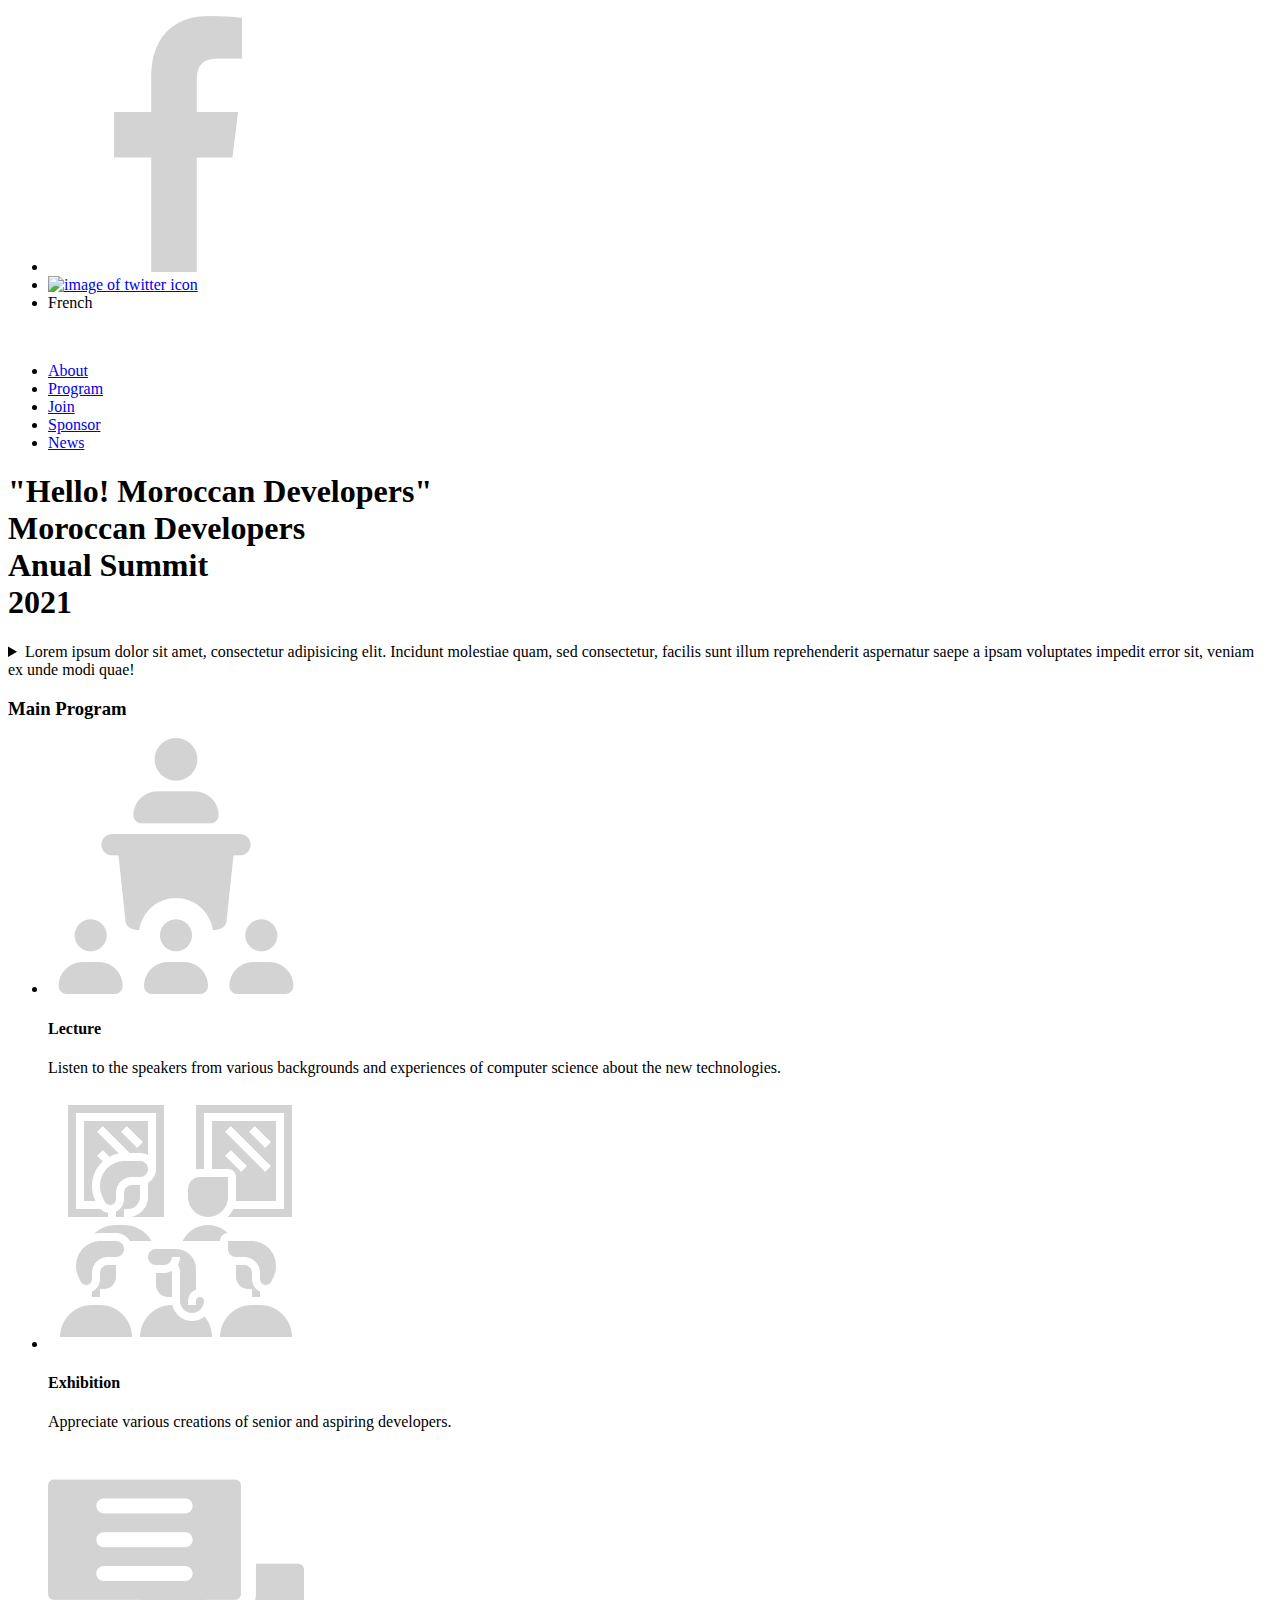
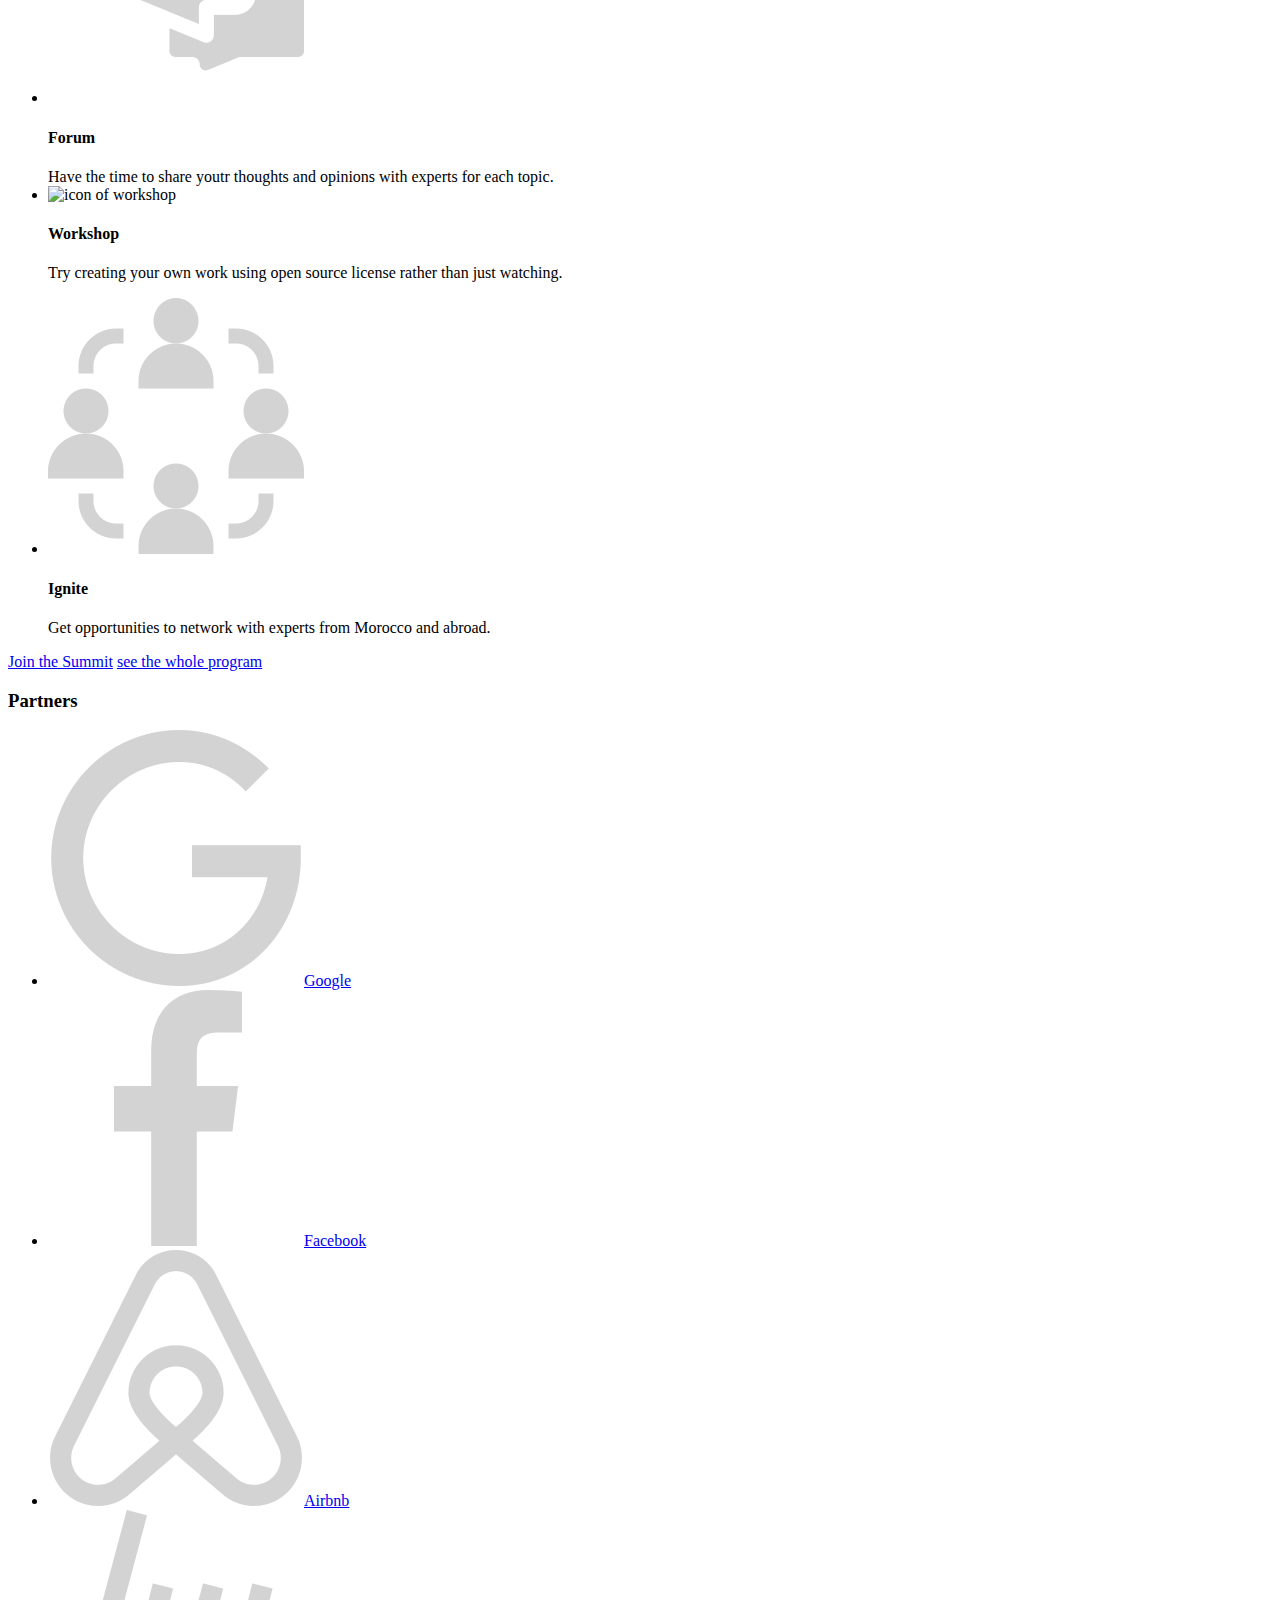
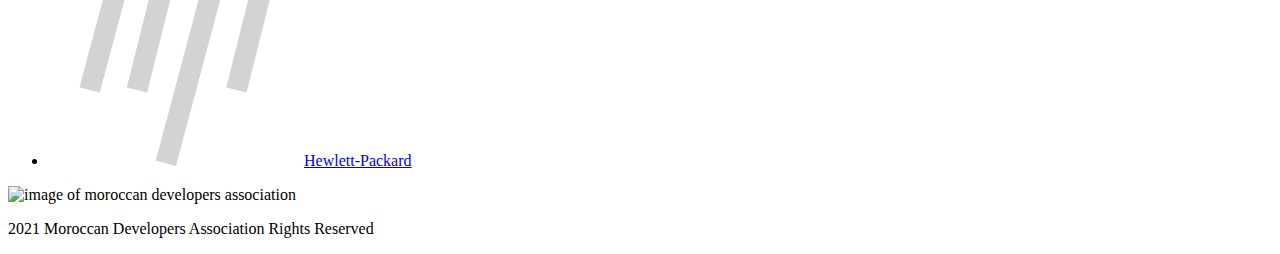
==== index.html @ b86e4728 "Add index.html" ====
<!DOCTYPE html>
<html lang="en">

<head>
    <meta charset="UTF-8">
    <meta http-equiv="X-UA-Compatible" content="IE=edge">
    <meta name="viewport" content="width=device-width, initial-scale=1.0">
    <link rel="stylesheet" href="/styles/home.css">
    <link rel="stylesheet" href="/styles/nav.css">
    <title>Document</title>
</head>

<body>
    <header>
        <div class="upper-header">
            <ul>
                <li><a href="#"><img src="/img/sponsors/facebook.png" alt="image of facebook icon"></a></li>
                <li><a href="#"><img src="/img/sponsors/twitter.png" alt="image of twitter icon"></a></li>
                <li>French</li>
            </ul>
        </div>
        <nav>
            <a href="#"><img src="/img/event-logo-gray.png" alt=""></a>
            <div class="menu-btn">
                <div class="menu-burger"></div>
            </div>
            <ul>
                <li><a href="#">About</a></li>
                <li><a href="#">Program</a></li>
                <li><a href="#">Join</a></li>
                <li><a href="#">Sponsor</a></li>
                <li><a href="#">News</a></li>
            </ul>
        </nav>
    </header>
    <main>
        <h1>
            <span>"Hello! Moroccan Developers"</span>
            <br>
            Moroccan Developers
            <br>
            Anual Summit
            <br>
            2021
        </h1>
        <details>
            <summary>
                Lorem ipsum dolor sit amet, consectetur adipisicing elit. Incidunt molestiae quam, sed consectetur,
                facilis sunt illum reprehenderit aspernatur saepe a ipsam voluptates impedit error sit, veniam ex unde
                modi quae!
            </summary>
            <div class="time-location">
                <h3 class="time">2021.10.15(MON) ~ 16 (SUN)</h3>
                <p class="location">@ Hotel Agadir Beach Club</p>
            </div>
        </details>

    </main>
    <section class="program">
        <h3>Main Program</h3>
        <div class="line"></div>
        <ul class="programs">
            <li><img src="/img/lecture.png" alt="icon of a prople listening to a speaker">
                <h4>Lecture</h4>
                <p>Listen to the speakers from various backgrounds and experiences of computer science about the new
                    technologies.</p>
            </li>
            <li><img src="/img/exhibition.png" alt="icon people in an exhibition">
                <h4>Exhibition</h4>
                <p>Appreciate various creations of senior and aspiring developers.</p>
            </li>
            <li><img src="/img/forum.png" alt="icon of forum">
                <h4>Forum</h4>
                <p></p>Have the time to share youtr thoughts and opinions with experts for each topic.
            </li>
            <li>
                <img src="/img/workshop.png" alt="icon of workshop" />
                <h4>Workshop</h4>
                <p>Try creating your own work using open source license rather than just watching.</p>
            </li>
            <li>
                <img src="/img/ignite.png" alt="icon of network of people">
                <h4>Ignite</h4>
                <p>Get opportunities to network with experts from Morocco and abroad.</p>
            </li>
        </ul>
        <a href="#">Join the Summit</a>
        <a href="#">see the whole program</a>

    </section>
    <section class="partners">
        <h3>Partners</h3>
        <div class="line"></div>
        <ul>
            <li>
                <a href="#"><img src="/img/sponsors/google.png " alt="image of google icon">Google</a>
            </li>
            <li>
                <a href="#"><img src="/img/sponsors/facebook.png" alt="image of facebook icon">Facebook</a>
            </li>
            <li>
                <a href="#"><img src="/img/sponsors/airbnb.png " alt="image of airbnb icon">Airbnb</a>
            </li>

            <li>
                <a href="#"><img src="/img/sponsors/hp.png " alt="image of hp icon">Hewlett-Packard</a>
            </li>
        </ul>
    </section>
    <footer>
        <img src="/img/logo-black.png" alt="image of moroccan developers association">
        <p>2021 Moroccan Developers Association Rights Reserved</p>
    </footer>
    <script src="/dynamic/menu-logo.js"></script>
</body>

</html>
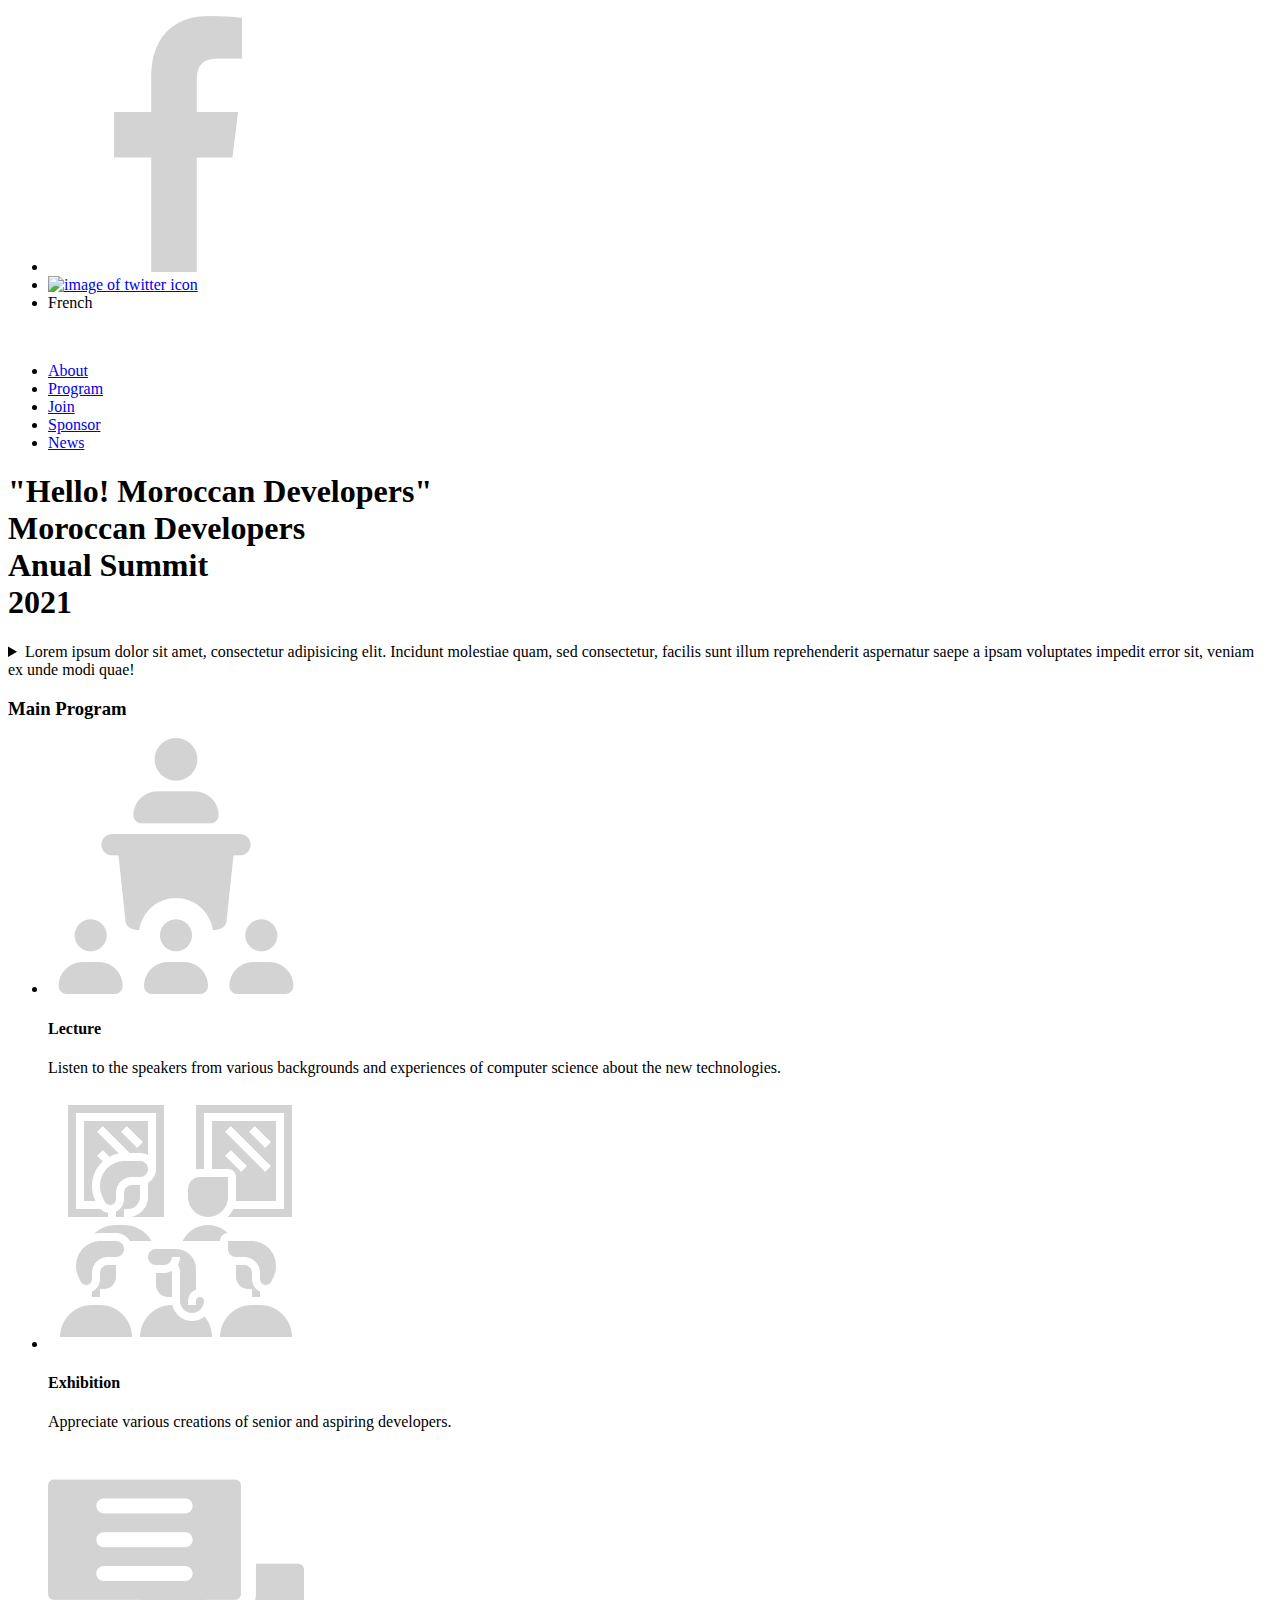
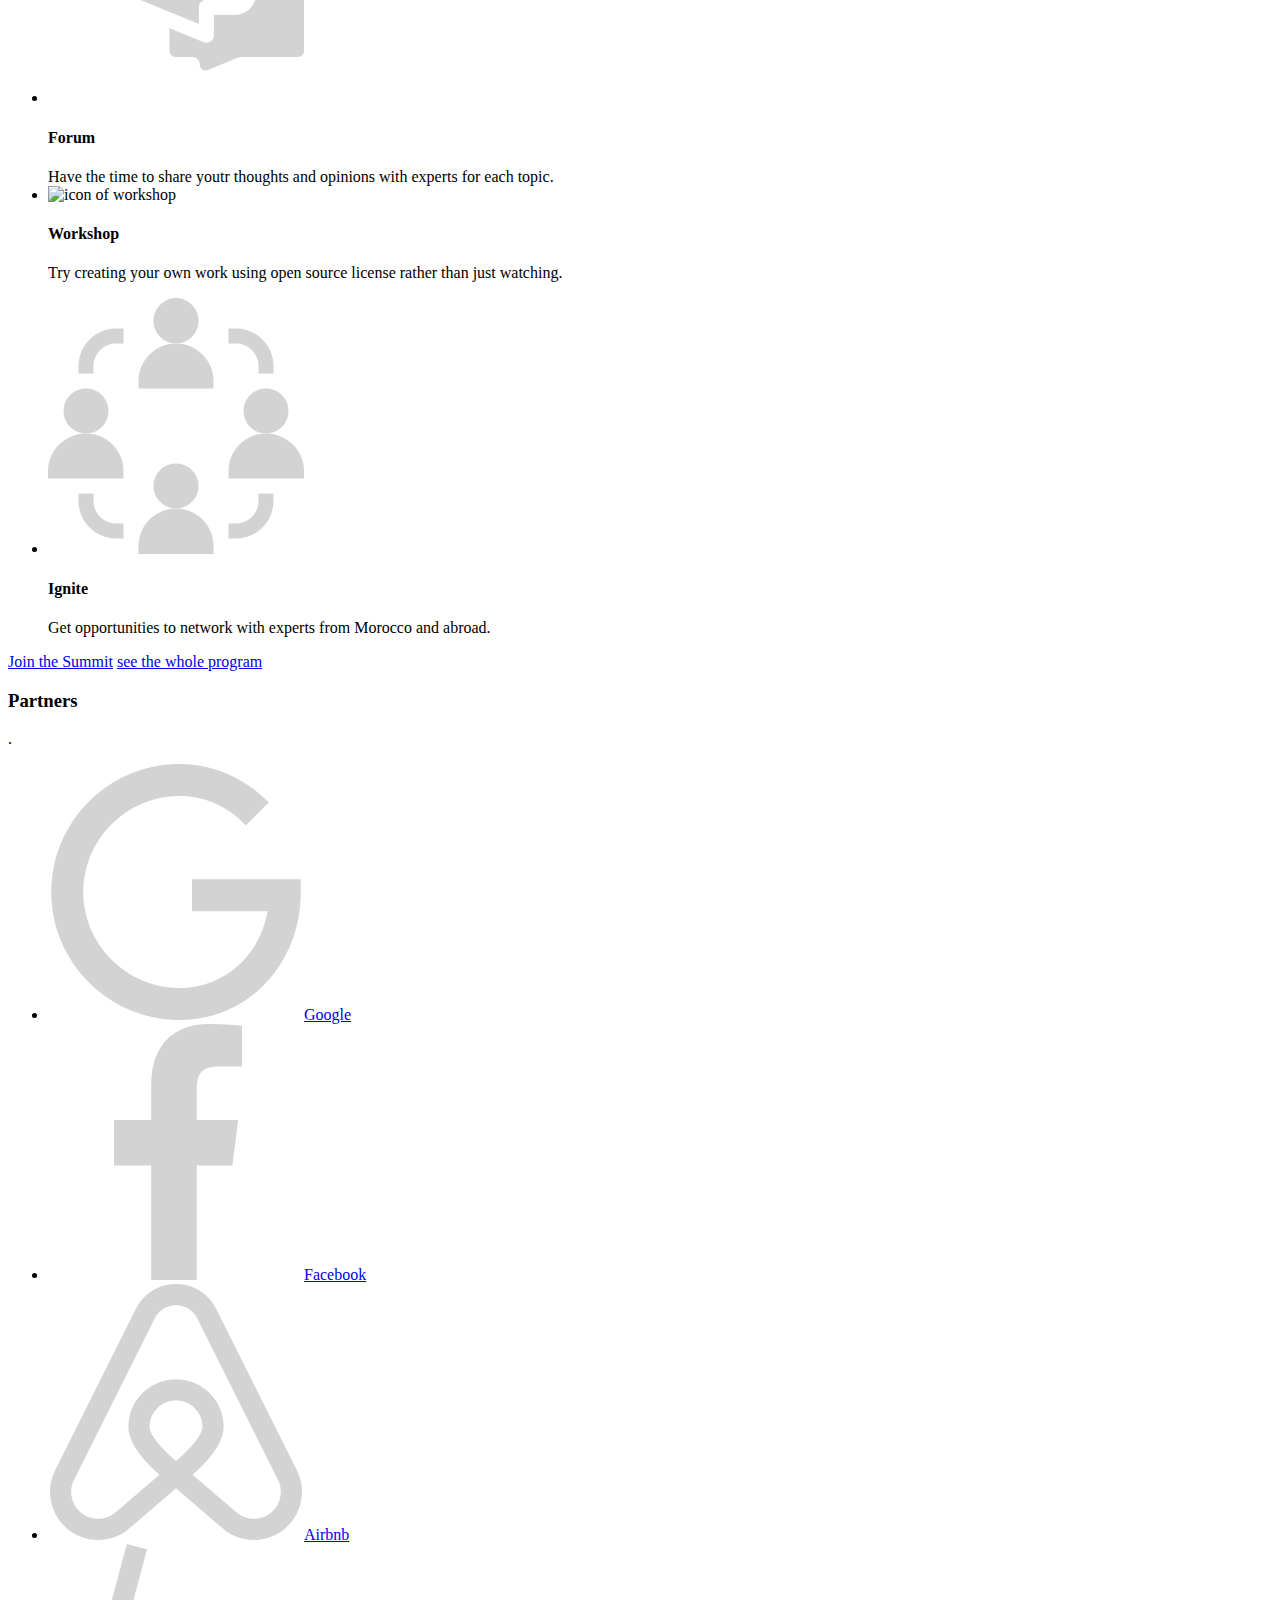
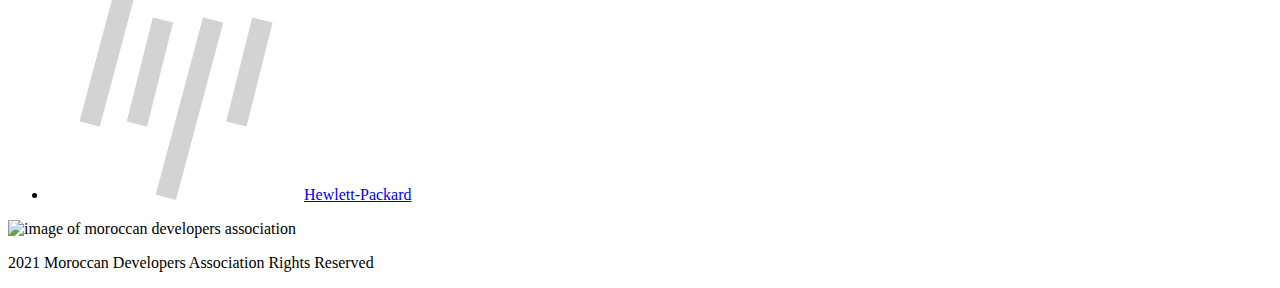
==== commit 7458affe: "Change the name of home.css to index.css" ====
--- a/index.html
+++ b/index.html
@@ -5,8 +5,8 @@
     <meta charset="UTF-8">
     <meta http-equiv="X-UA-Compatible" content="IE=edge">
     <meta name="viewport" content="width=device-width, initial-scale=1.0">
-    <link rel="stylesheet" href="/styles/home.css">
-    <link rel="stylesheet" href="/styles/nav.css">
+    <link rel="stylesheet" href="./styles/index.css">
+    <link rel="stylesheet" href="./styles/nav.css">
     <title>Document</title>
 </head>
 
@@ -14,13 +14,13 @@
     <header>
         <div class="upper-header">
             <ul>
-                <li><a href="#"><img src="/img/sponsors/facebook.png" alt="image of facebook icon"></a></li>
-                <li><a href="#"><img src="/img/sponsors/twitter.png" alt="image of twitter icon"></a></li>
+                <li><a href="#"><img src="./img/sponsors/facebook.png" alt="image of facebook icon"></a></li>
+                <li><a href="#"><img src="./img/sponsors/twitter.png" alt="image of twitter icon"></a></li>
                 <li>French</li>
             </ul>
         </div>
         <nav>
-            <a href="#"><img src="/img/event-logo-gray.png" alt=""></a>
+            <a href="#"><img src="./img/event-logo-gray.png" alt=""></a>
             <div class="menu-btn">
                 <div class="menu-burger"></div>
             </div>
@@ -60,26 +60,26 @@
         <h3>Main Program</h3>
         <div class="line"></div>
         <ul class="programs">
-            <li><img src="/img/lecture.png" alt="icon of a prople listening to a speaker">
+            <li><img src="./img/lecture.png" alt="icon of a prople listening to a speaker">
                 <h4>Lecture</h4>
                 <p>Listen to the speakers from various backgrounds and experiences of computer science about the new
                     technologies.</p>
             </li>
-            <li><img src="/img/exhibition.png" alt="icon people in an exhibition">
+            <li><img src="./img/exhibition.png" alt="icon people in an exhibition">
                 <h4>Exhibition</h4>
                 <p>Appreciate various creations of senior and aspiring developers.</p>
             </li>
-            <li><img src="/img/forum.png" alt="icon of forum">
+            <li><img src="./img/forum.png" alt="icon of forum">
                 <h4>Forum</h4>
                 <p></p>Have the time to share youtr thoughts and opinions with experts for each topic.
             </li>
             <li>
-                <img src="/img/workshop.png" alt="icon of workshop" />
+                <img src="./img/workshop.png" alt="icon of workshop" />
                 <h4>Workshop</h4>
                 <p>Try creating your own work using open source license rather than just watching.</p>
             </li>
             <li>
-                <img src="/img/ignite.png" alt="icon of network of people">
+                <img src="./img/ignite.png" alt="icon of network of people">
                 <h4>Ignite</h4>
                 <p>Get opportunities to network with experts from Morocco and abroad.</p>
             </li>
@@ -89,29 +89,29 @@
 
     </section>
     <section class="partners">
-        <h3>Partners</h3>
+        <h3>Partners</h3>.
         <div class="line"></div>
         <ul>
             <li>
-                <a href="#"><img src="/img/sponsors/google.png " alt="image of google icon">Google</a>
+                <a href="#"><img src="./img/sponsors/google.png " alt="image of google icon">Google</a>
             </li>
             <li>
-                <a href="#"><img src="/img/sponsors/facebook.png" alt="image of facebook icon">Facebook</a>
+                <a href="#"><img src="./img/sponsors/facebook.png" alt="image of facebook icon">Facebook</a>
             </li>
             <li>
-                <a href="#"><img src="/img/sponsors/airbnb.png " alt="image of airbnb icon">Airbnb</a>
+                <a href="#"><img src="./img/sponsors/airbnb.png " alt="image of airbnb icon">Airbnb</a>
             </li>
 
             <li>
-                <a href="#"><img src="/img/sponsors/hp.png " alt="image of hp icon">Hewlett-Packard</a>
+                <a href="#"><img src="./img/sponsors/hp.png " alt="image of hp icon">Hewlett-Packard</a>
             </li>
         </ul>
     </section>
     <footer>
-        <img src="/img/logo-black.png" alt="image of moroccan developers association">
+        <img src="./img/logo-black.png" alt="image of moroccan developers association">
         <p>2021 Moroccan Developers Association Rights Reserved</p>
     </footer>
-    <script src="/dynamic/menu-logo.js"></script>
+    <script src="./dynamic/menu-logo.js"></script>
 </body>
 
 </html>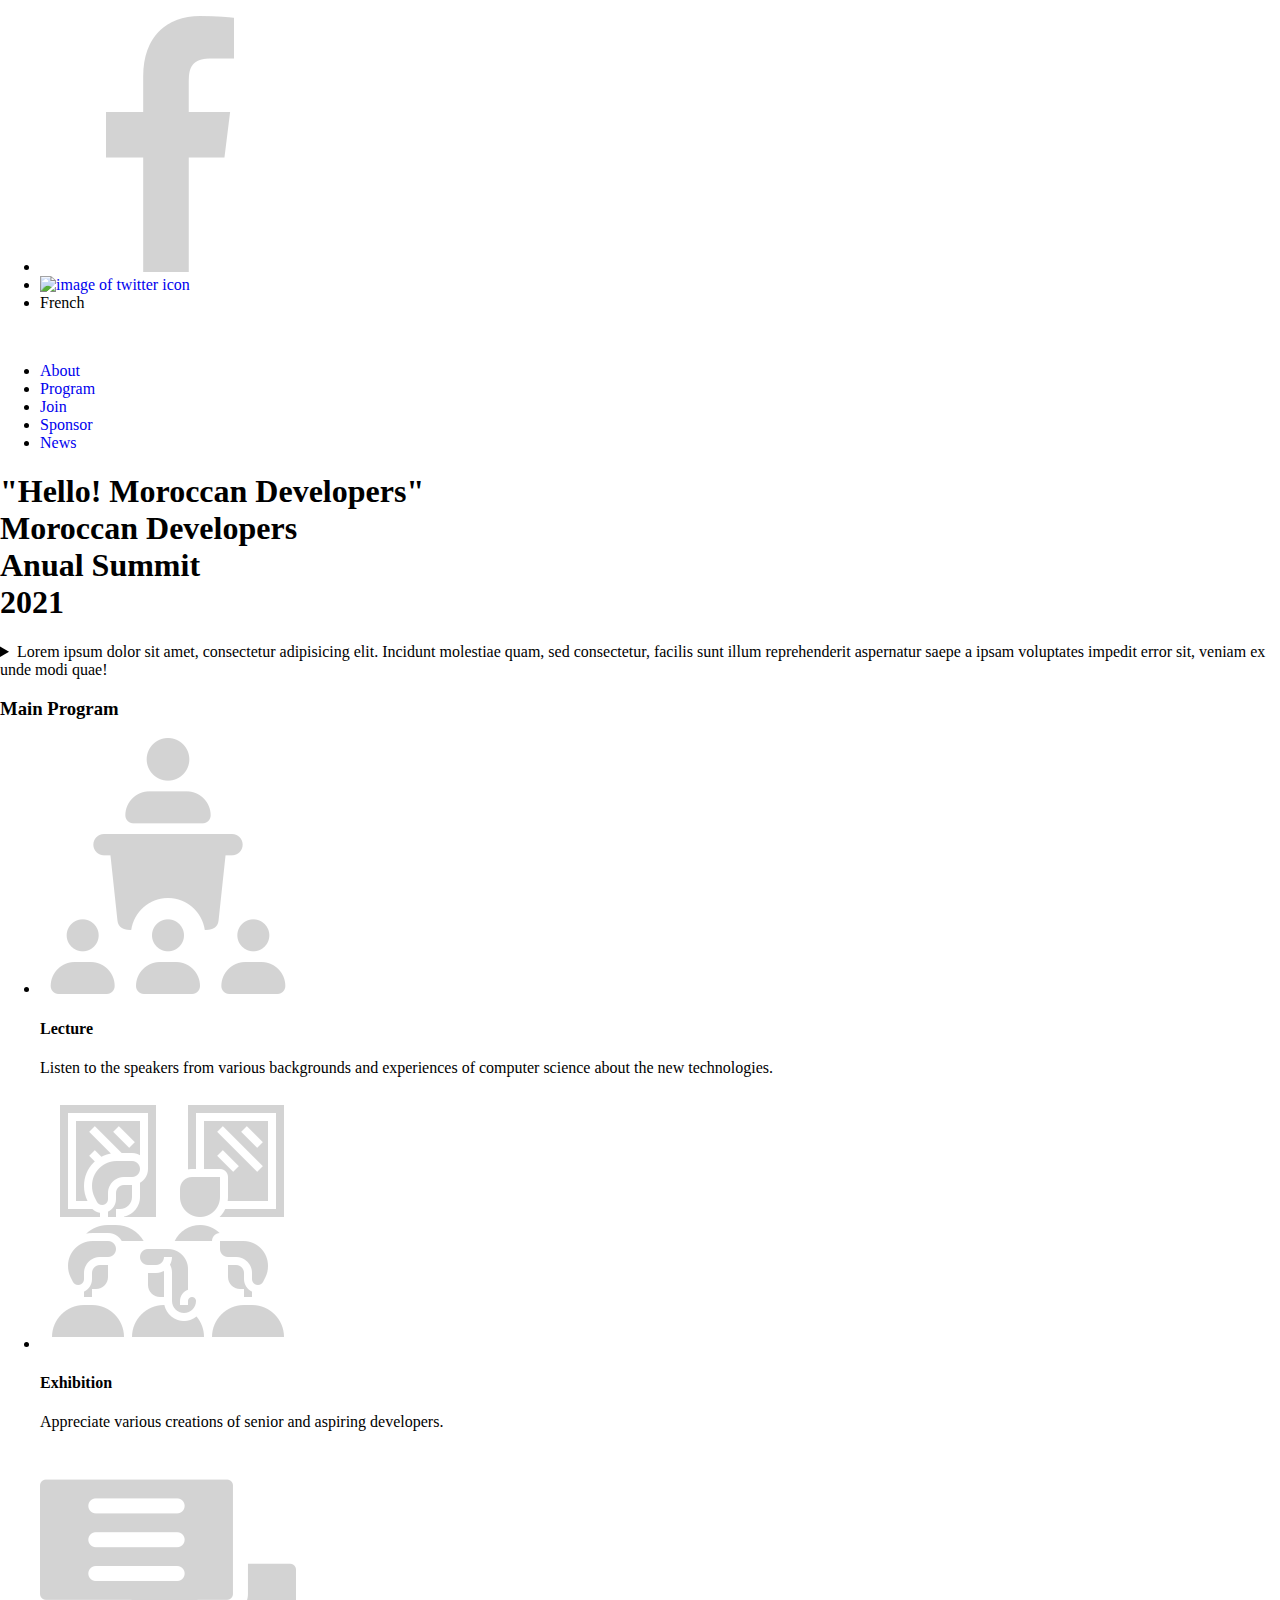
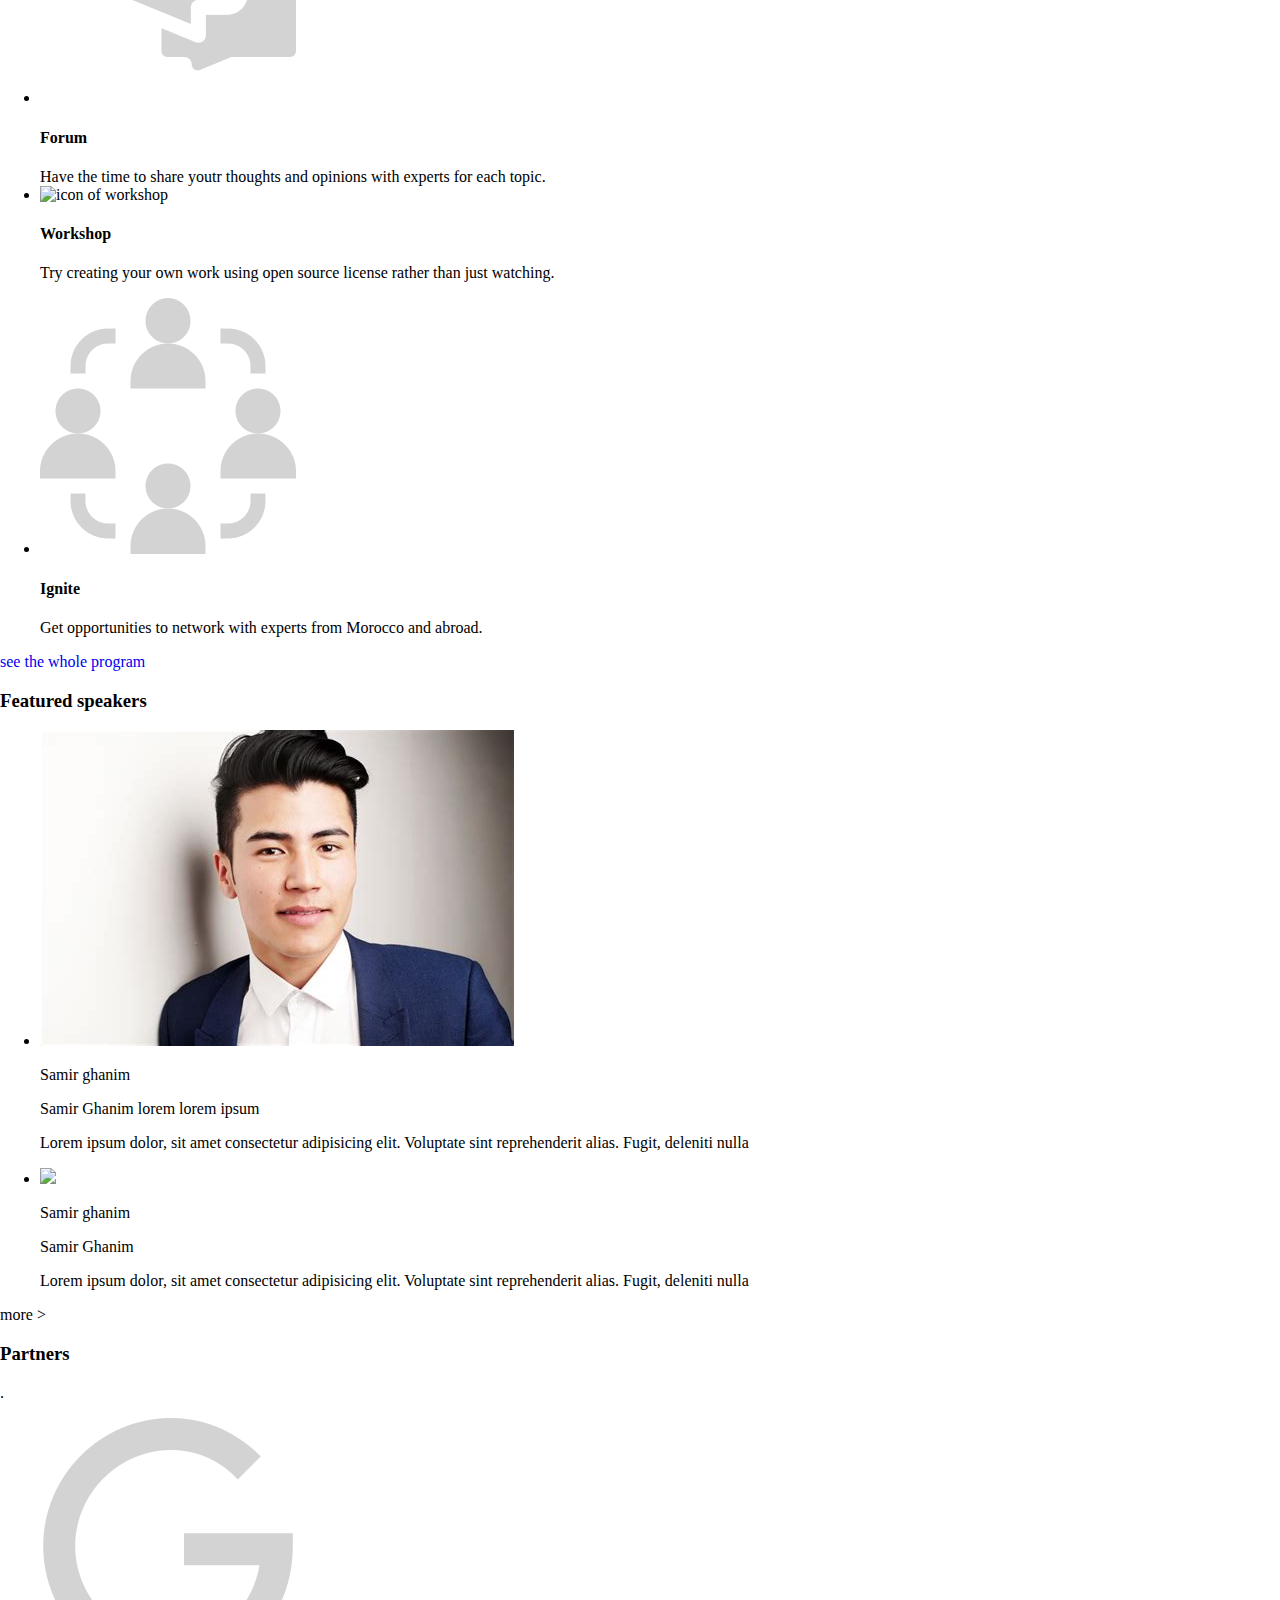
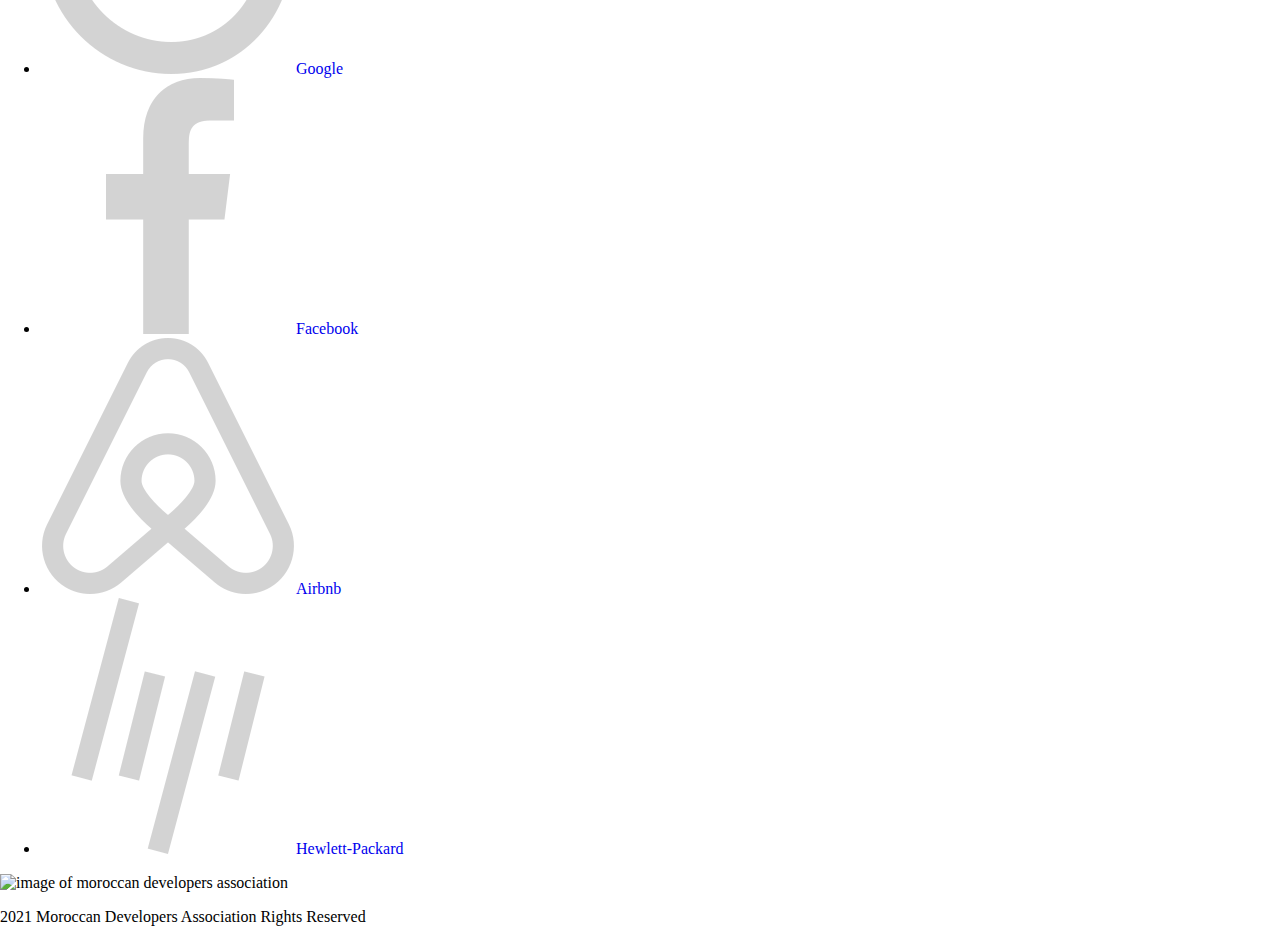
==== commit 0aff1bce: "Add html structure on the about page & speakers js to load the speakers" ====
--- a/index.html
+++ b/index.html
@@ -6,26 +6,26 @@
     <meta http-equiv="X-UA-Compatible" content="IE=edge">
     <meta name="viewport" content="width=device-width, initial-scale=1.0">
     <link rel="stylesheet" href="./styles/index.css">
-    <link rel="stylesheet" href="./styles/nav.css">
+    <link rel="stylesheet" href="./styles/menu-btn.css">
     <title>Document</title>
 </head>
 
 <body>
     <header>
-        <div class="upper-header">
+        <div class="upper-header desktop-version">
             <ul>
                 <li><a href="#"><img src="./img/sponsors/facebook.png" alt="image of facebook icon"></a></li>
                 <li><a href="#"><img src="./img/sponsors/twitter.png" alt="image of twitter icon"></a></li>
                 <li>French</li>
             </ul>
         </div>
-        <nav>
-            <a href="#"><img src="./img/event-logo-gray.png" alt=""></a>
+        <nav class="navbar">
+            <a class="desktop-version" href="#"><img src="./img/event-logo-gray.png" alt=""></a>
             <div class="menu-btn">
                 <div class="menu-burger"></div>
             </div>
-            <ul>
-                <li><a href="#">About</a></li>
+            <ul class="desktop-version">
+                <li><a href="./about.html">About</a></li>
                 <li><a href="#">Program</a></li>
                 <li><a href="#">Join</a></li>
                 <li><a href="#">Sponsor</a></li>
@@ -84,9 +84,13 @@
                 <p>Get opportunities to network with experts from Morocco and abroad.</p>
             </li>
         </ul>
-        <a href="#">Join the Summit</a>
-        <a href="#">see the whole program</a>
+        <a class="mobile-version" href="#">Join the Summit</a>
+        <a class="desktop-version" href="#">see the whole program</a>
 
+    </section>
+    <section class="speakers">
+        <h3>Featured speakers</h3>
+        <div class="line"></div>
     </section>
     <section class="partners">
         <h3>Partners</h3>.
@@ -107,11 +111,12 @@
             </li>
         </ul>
     </section>
-    <footer>
+    <footer class="footer">
         <img src="./img/logo-black.png" alt="image of moroccan developers association">
         <p>2021 Moroccan Developers Association Rights Reserved</p>
     </footer>
     <script src="./dynamic/menu-logo.js"></script>
+    <script src="./dynamic/speakers.js"></script>
 </body>
 
 </html>--- a/styles/index.css
+++ b/styles/index.css
@@ -0,0 +1,26 @@
+body {
+  padding: 0;
+  margin: 0;
+}
+
+.desktop-version {
+  display: none;
+}
+
+a {
+  text-decoration: none;
+}
+
+@media screen and (min-width: 768px) {
+  .mobile-version {
+    display: none;
+  }
+
+  .menu-btn {
+    display: none;
+  }
+
+  .desktop-version {
+    display: block;
+  }
+}
--- a/styles/menu-btn.css
+++ b/styles/menu-btn.css
@@ -0,0 +1,72 @@
+.menu-btn {
+  position: relative;
+  display: flex;
+  justify-content: center;
+  align-items: center;
+  width: 80px;
+  height: 80px;
+}
+
+.menu-burger {
+  width: 40px;
+  height: 4px;
+  background: #272a31;
+  transition: all 0.5s ease-in-out;
+  -webkit-transition: all 0.5s ease-in-out;
+  -moz-transition: all 0.5s ease-in-out;
+  -ms-transition: all 0.5s ease-in-out;
+  -o-transition: all 0.5s ease-in-out;
+}
+
+.menu-burger::before,
+.menu-burger::after {
+  content: '';
+  position: absolute;
+  width: 40px;
+  height: 4px;
+  background: #272a31;
+  transition: all 0.5s ease-in-out;
+  -webkit-transition: all 0.5s ease-in-out;
+  -moz-transition: all 0.5s ease-in-out;
+  -ms-transition: all 0.5s ease-in-out;
+  -o-transition: all 0.5s ease-in-out;
+}
+
+.menu-burger::before {
+  transform: translateY(-16px);
+}
+
+.menu-burger::after {
+  transform: translateY(16px);
+}
+
+.menu-btn.open-menu .menu-burger {
+  transform: translateX(-50px);
+  background: transparent;
+  -webkit-transform: translateX(-50px);
+  -moz-transform: translateX(-50px);
+  -ms-transform: translateX(-50px);
+  -o-transform: translateX(-50px);
+}
+
+.menu-btn.open-menu .menu-burger::before {
+  transform: rotate(45deg) translate(40px, -40px);
+  -webkit-transform: rotate(45deg) translate(40px, -40px);
+  -moz-transform: rotate(45deg) translate(40px, -40px);
+  -ms-transform: rotate(45deg) translate(40px, -40px);
+  -o-transform: rotate(45deg) translate(40px, -40px);
+}
+
+.menu-btn.open-menu .menu-burger::after {
+  transform: rotate(-45deg) translate(40px, 40px);
+  -webkit-transform: rotate(-45deg) translate(40px, 40px);
+  -moz-transform: rotate(-45deg) translate(40px, 40px);
+  -ms-transform: rotate(-45deg) translate(40px, 40px);
+  -o-transform: rotate(-45deg) translate(40px, 40px);
+}
+
+@media screen and (min-width: 768px) {
+  .menu-btn {
+    display: none;
+  }
+}
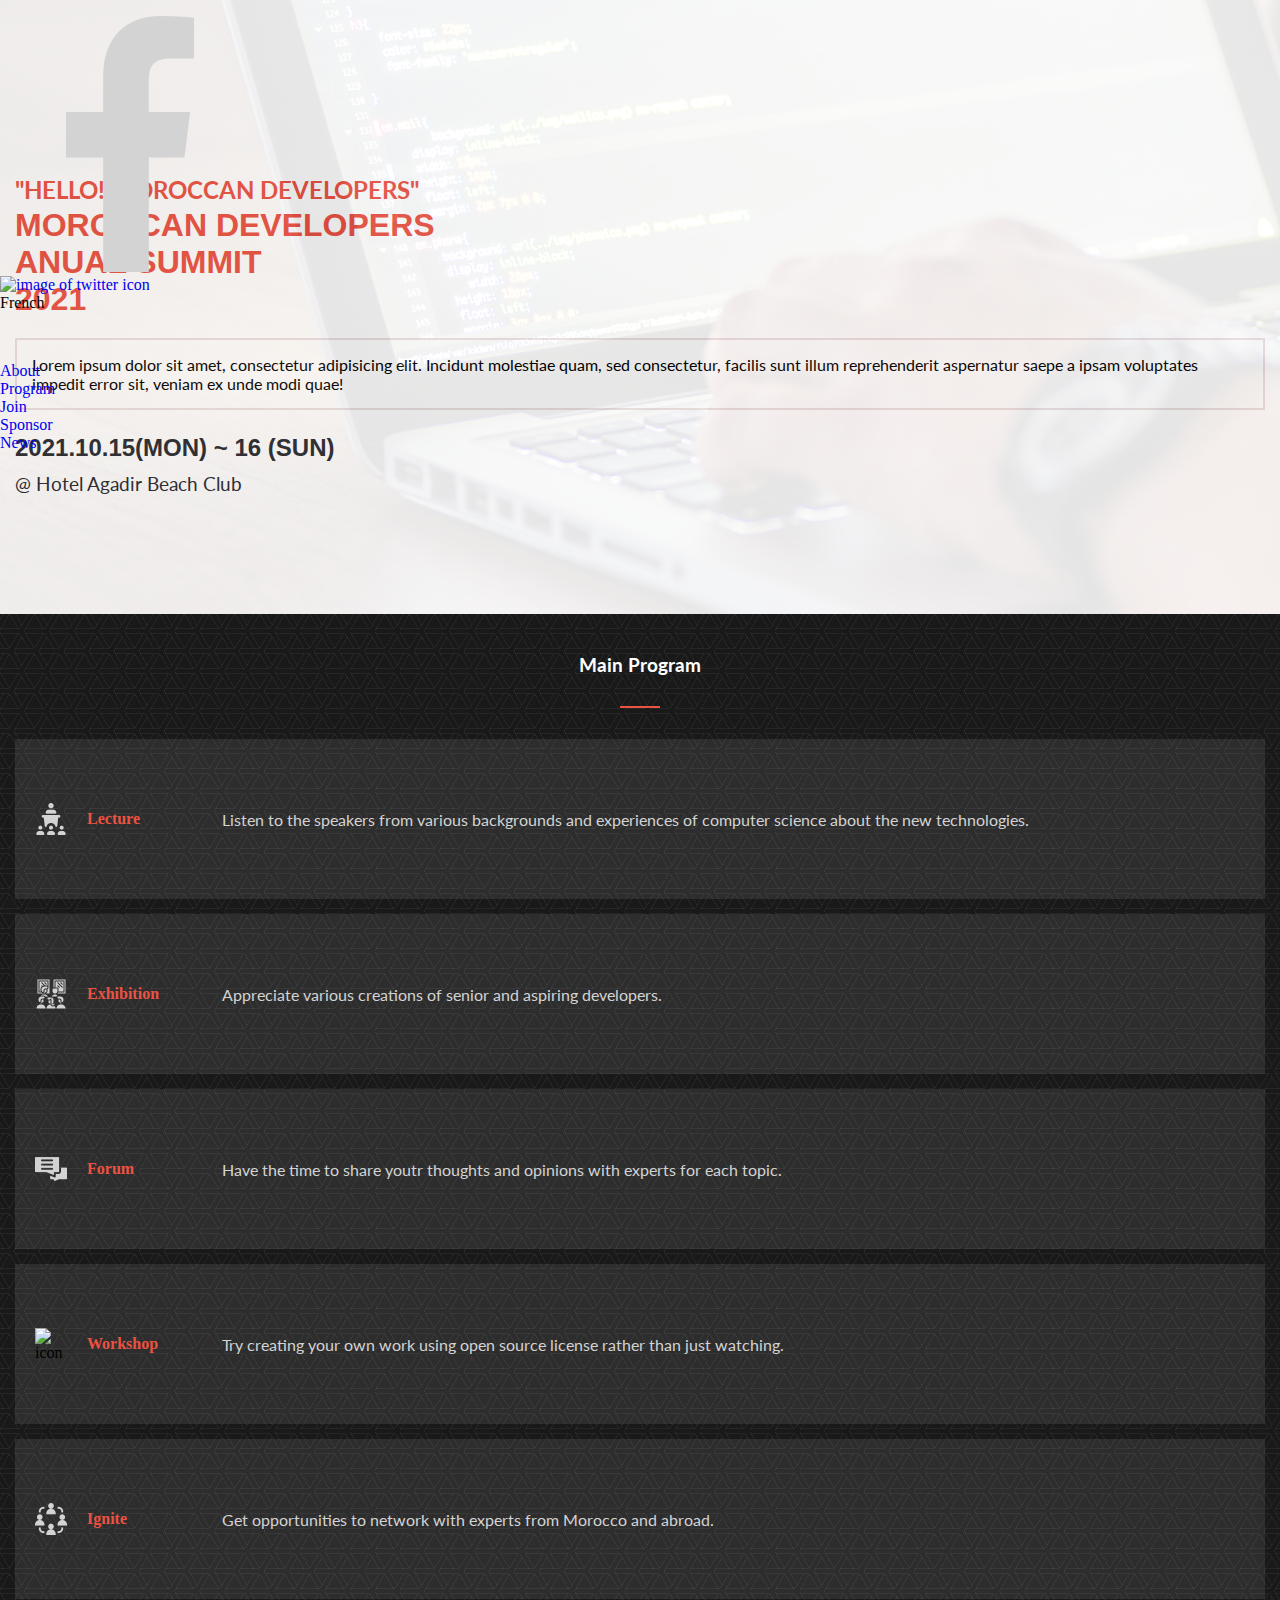
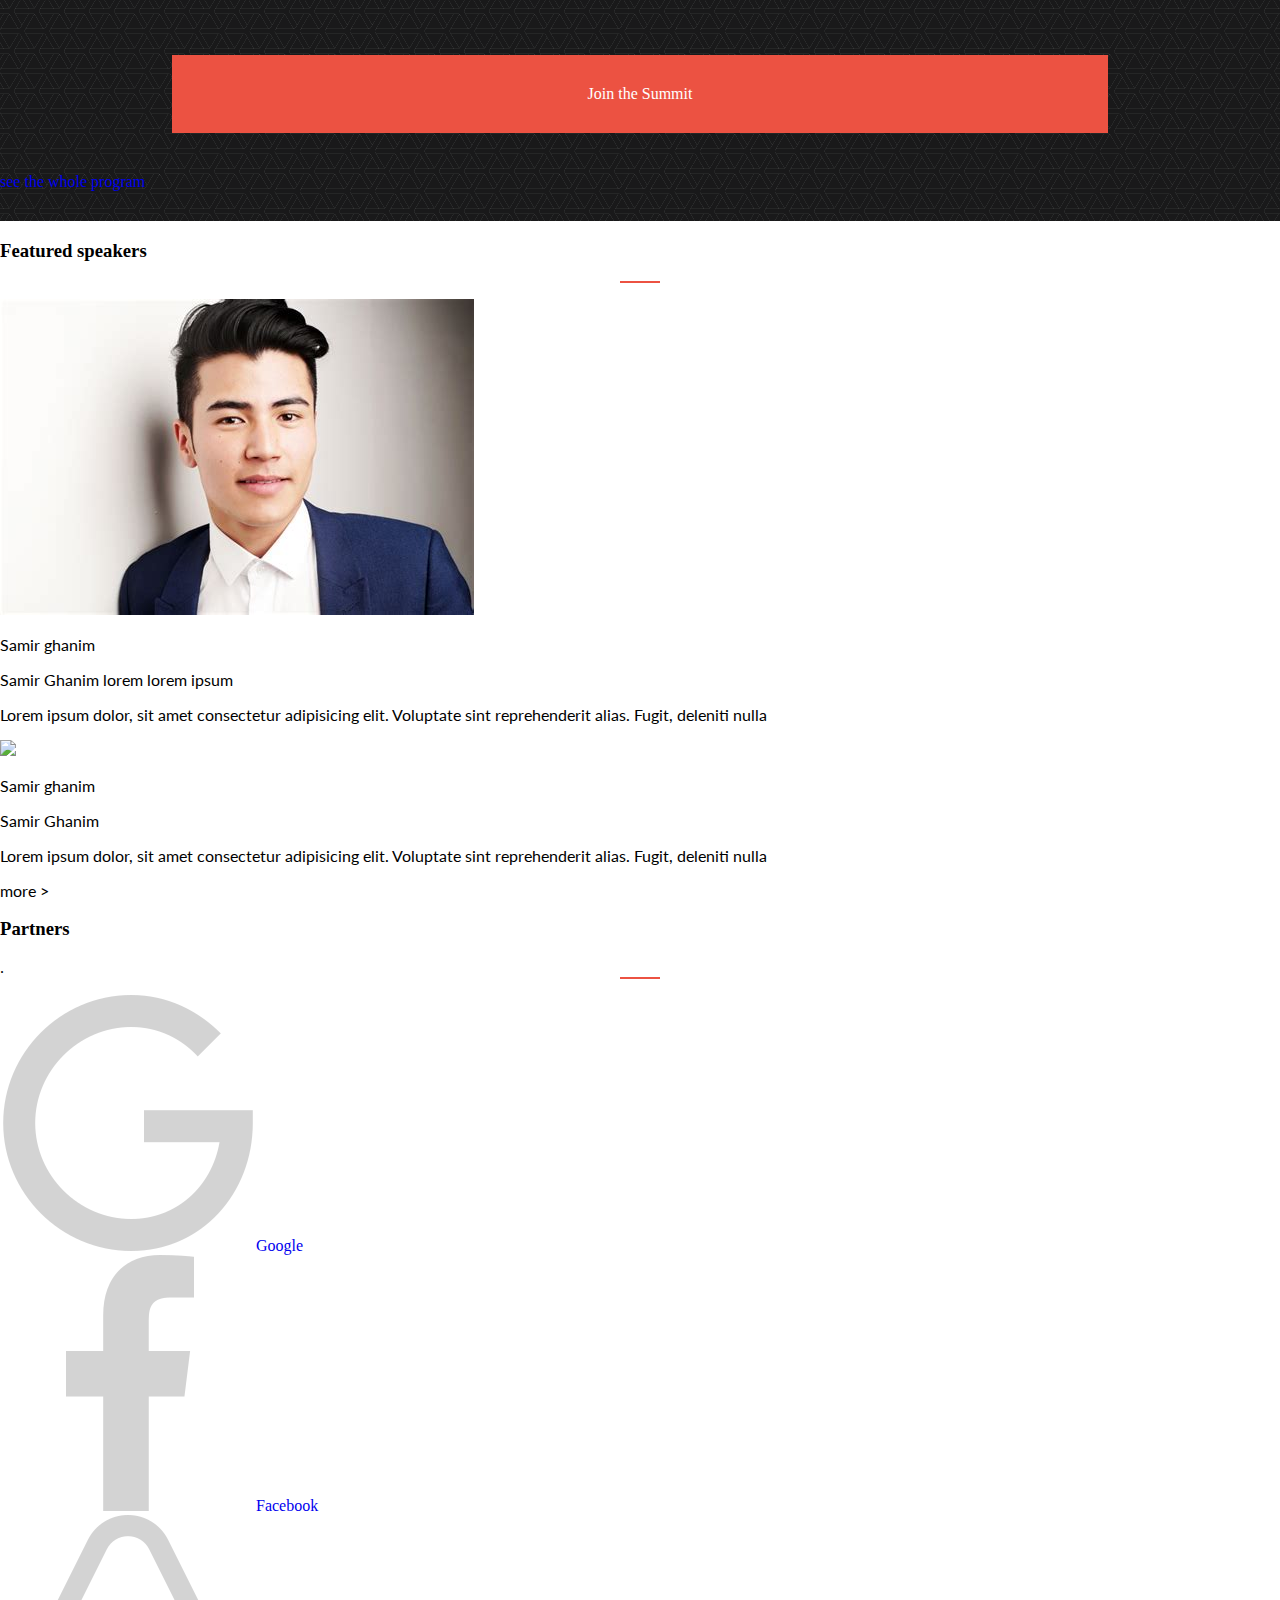
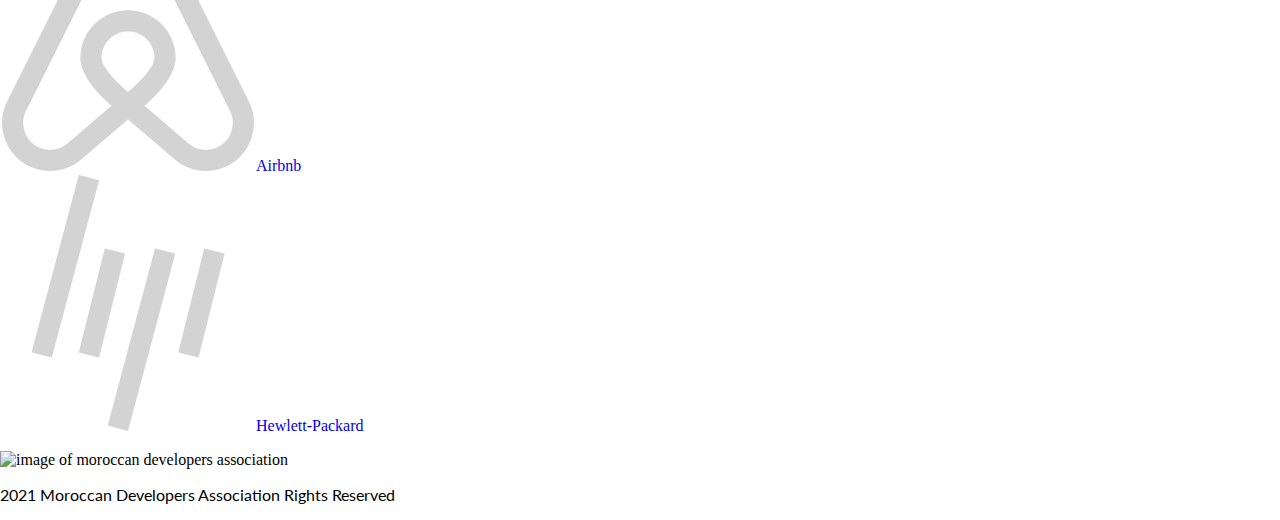
==== commit 629f46d0: "Add the Styling to the main-program section" ====
--- a/index.html
+++ b/index.html
@@ -7,6 +7,7 @@
     <meta name="viewport" content="width=device-width, initial-scale=1.0">
     <link rel="stylesheet" href="./styles/index.css">
     <link rel="stylesheet" href="./styles/menu-btn.css">
+    <link rel="stylesheet" href="./styles/menu.css">
     <title>Document</title>
 </head>
 
@@ -43,48 +44,47 @@
             <br>
             2021
         </h1>
-        <details>
-            <summary>
-                Lorem ipsum dolor sit amet, consectetur adipisicing elit. Incidunt molestiae quam, sed consectetur,
-                facilis sunt illum reprehenderit aspernatur saepe a ipsam voluptates impedit error sit, veniam ex unde
-                modi quae!
-            </summary>
-            <div class="time-location">
-                <h3 class="time">2021.10.15(MON) ~ 16 (SUN)</h3>
-                <p class="location">@ Hotel Agadir Beach Club</p>
-            </div>
-        </details>
+        <div class="details">
+            Lorem ipsum dolor sit amet, consectetur adipisicing elit. Incidunt molestiae quam, sed consectetur,
+            facilis sunt illum reprehenderit aspernatur saepe a ipsam voluptates impedit error sit, veniam ex unde
+            modi quae!
+        </div>
+        <div class="time-location">
+            <h3 class="time">2021.10.15(MON) ~ 16 (SUN)</h3>
+            <p class="location">@ Hotel Agadir Beach Club</p>
+        </div>
 
     </main>
     <section class="program">
-        <h3>Main Program</h3>
+        <h3 class="program-title">Main Program</h3>
         <div class="line"></div>
         <ul class="programs">
-            <li><img src="./img/lecture.png" alt="icon of a prople listening to a speaker">
-                <h4>Lecture</h4>
-                <p>Listen to the speakers from various backgrounds and experiences of computer science about the new
+            <li><img class="icon item" src="./img/lecture.png" alt="icon of a prople listening to a speaker">
+                <h4 class='item'>Lecture</h4>
+                <p class='item'>Listen to the speakers from various backgrounds and experiences of computer science
+                    about the new
                     technologies.</p>
             </li>
-            <li><img src="./img/exhibition.png" alt="icon people in an exhibition">
-                <h4>Exhibition</h4>
-                <p>Appreciate various creations of senior and aspiring developers.</p>
+            <li><img class="icon item" src="./img/exhibition.png" alt="icon people in an exhibition">
+                <h4 class='item'>Exhibition</h4>
+                <p class='item'>Appreciate various creations of senior and aspiring developers.</p>
             </li>
-            <li><img src="./img/forum.png" alt="icon of forum">
-                <h4>Forum</h4>
-                <p></p>Have the time to share youtr thoughts and opinions with experts for each topic.
+            <li><img class="icon item" src="./img/forum.png" alt="icon of forum">
+                <h4 class='item'>Forum</h4>
+                <p class='item'>Have the time to share youtr thoughts and opinions with experts for each topic.</p>
             </li>
             <li>
-                <img src="./img/workshop.png" alt="icon of workshop" />
-                <h4>Workshop</h4>
-                <p>Try creating your own work using open source license rather than just watching.</p>
+                <img class="icon item" src="./img/workshop.png" alt="icon of workshop" />
+                <h4 class='item'>Workshop</h4>
+                <p class='item'>Try creating your own work using open source license rather than just watching.</p>
             </li>
             <li>
-                <img src="./img/ignite.png" alt="icon of network of people">
-                <h4>Ignite</h4>
-                <p>Get opportunities to network with experts from Morocco and abroad.</p>
+                <img class="icon item" src="./img/ignite.png" alt="icon of network of people">
+                <h4 class='item'>Ignite</h4>
+                <p class='item'>Get opportunities to network with experts from Morocco and abroad.</p>
             </li>
         </ul>
-        <a class="mobile-version" href="#">Join the Summit</a>
+        <a class="mobile-version button-join" href="#">Join the Summit</a>
         <a class="desktop-version" href="#">see the whole program</a>
 
     </section>
@@ -115,8 +115,8 @@
         <img src="./img/logo-black.png" alt="image of moroccan developers association">
         <p>2021 Moroccan Developers Association Rights Reserved</p>
     </footer>
-    <script src="./dynamic/menu-logo.js"></script>
     <script src="./dynamic/speakers.js"></script>
+    <script src="./dynamic/menu.js"></script>
 </body>
 
 </html>--- a/styles/index.css
+++ b/styles/index.css
@@ -1,10 +1,174 @@
+@import url('https://fonts.googleapis.com/css2?family=Lato&family=Open+Sans:wght@800&display=swap');
+
+@font-face {
+  font-family: 'cocogoose';
+  src: url(../fonts/Cocogoose_trial.otf);
+}
+
+:root {
+  --font-lato: 'Lato', sans-serif;
+  --font-open: 'Open Sans', sans-serif;
+  --font-cocogoose: 'Cocogoose', sans-serif;
+  --color-theme: #ec5242;
+  --color-main: #d3d3d3;
+  --color-dark: #272a31;
+}
+
 body {
   padding: 0;
   margin: 0;
+  /* background-image: url("../img/pattern.png"); */
+}
+
+p,
+.details {
+  font-family: var(--font-lato);
+}
+
+.line {
+  width: 40px;
+  height: 2px;
+  margin: 0 auto;
+  background-color: var(--color-theme);
 }
 
 .desktop-version {
   display: none;
+}
+
+header {
+  position: absolute;
+  z-index: 1;
+}
+
+header,
+header nav {
+  background-color: transparent;
+}
+
+main {
+  position: relative;
+  padding-bottom: 100px;
+}
+
+main::before {
+  content: "";
+  display: block;
+  position: absolute;
+  width: 100%;
+  height: 100%;
+  background-image: url("../img/background.jpg");
+  background-repeat: no-repeat;
+  background-size: cover;
+  opacity: 0.1;
+  z-index: 0;
+}
+
+main h1 {
+  /* margin-top: 0; */
+  text-transform: uppercase;
+  margin: 0 15px 20px;
+  padding-top: 170px;
+  font-family: var(--font-cocogoose);
+  color: var(--color-theme);
+}
+
+main h1 span {
+  font-family: var(--font-lato);
+  font-size: 1.5rem;
+}
+
+main .details {
+  border: solid 2px rgb(235, 224, 224);
+  margin: 0 15px 0;
+  padding: 15px;
+}
+
+main .time-location {
+  font-family: var(--font-cocogoose);
+  color: var(--color-dark);
+  margin: 0 15px 0;
+}
+
+main .time-location h3 {
+  font-size: 1.5rem;
+  margin-bottom: 0;
+}
+
+main .time-location p {
+  font-size: 1.2rem;
+  margin-top: 10px;
+}
+
+ul {
+  padding-left: 0;
+  list-style-type: none;
+}
+
+.program {
+  display: flex;
+  flex-flow: column;
+  width: 100%;
+  height: auto;
+  margin-top: 0;
+  padding-bottom: 30px;
+  background-image: url("../img/pattern.png");
+}
+
+.program .program-title {
+  margin: 40px auto 30px auto;
+  text-align: center;
+  color: white;
+  font-family: var(--font-lato);
+}
+
+.program ul {
+  display: flex;
+  flex-flow: column;
+  padding-left: 0;
+  list-style-type: none;
+}
+
+.program ul li {
+  background-color: rgba(226, 226, 214, 0.1);
+  flex-grow: 1;
+  display: flex;
+  height: 160px;
+  align-items: center;
+  margin-top: 15px;
+  margin-left: 15px;
+  margin-right: 15px;
+}
+
+/* .program ul li .item {
+  margin: 20px;
+} */
+
+.program ul li p {
+  width: 70%;
+  margin-left: 20px;
+  color: var(--color-main);
+}
+
+.program ul li .icon {
+  width: 2rem;
+  height: 2rem;
+  margin: 20px;
+}
+
+.program h4 {
+  width: 115px;
+  color: var(--color-theme);
+}
+
+.program .button-join {
+  display: inline-block;
+  text-align: center;
+  color: #fff;
+  width: 70%;
+  margin: 40px auto;
+  padding: 30px 20px;
+  background-color: var(--color-theme);
 }
 
 a {
--- a/styles/menu-btn.css
+++ b/styles/menu-btn.css
@@ -9,7 +9,7 @@
 
 .menu-burger {
   width: 40px;
-  height: 4px;
+  height: 6px;
   background: #272a31;
   transition: all 0.5s ease-in-out;
   -webkit-transition: all 0.5s ease-in-out;
@@ -23,7 +23,7 @@
   content: '';
   position: absolute;
   width: 40px;
-  height: 4px;
+  height: 6px;
   background: #272a31;
   transition: all 0.5s ease-in-out;
   -webkit-transition: all 0.5s ease-in-out;
--- a/styles/menu.css
+++ b/styles/menu.css
@@ -0,0 +1,12 @@
+.menu-nav-bar {
+  position: sticky;
+  top: 0;
+  left: 0;
+  background-color: #ec5242;
+  width: 90vw;
+  height: 100vh;
+}
+
+.stop-scroll {
+  overflow: hidden;
+}
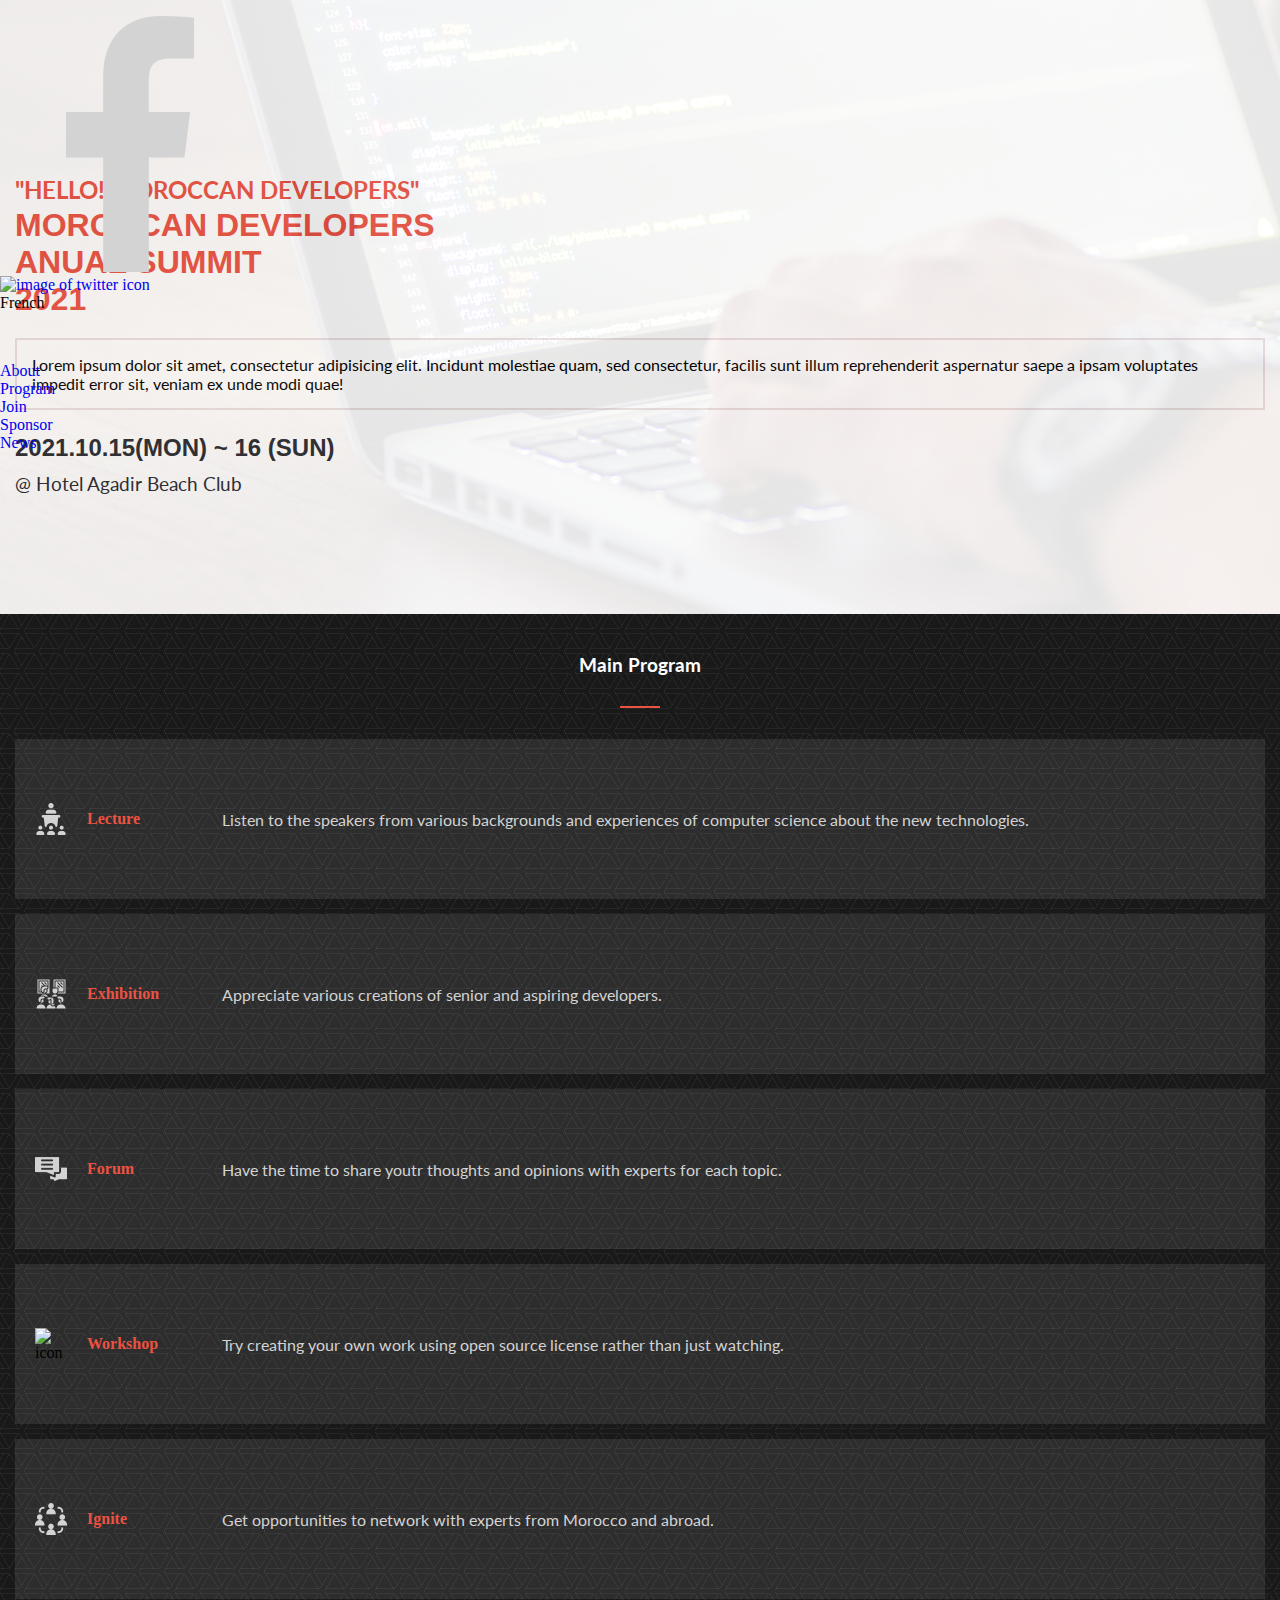
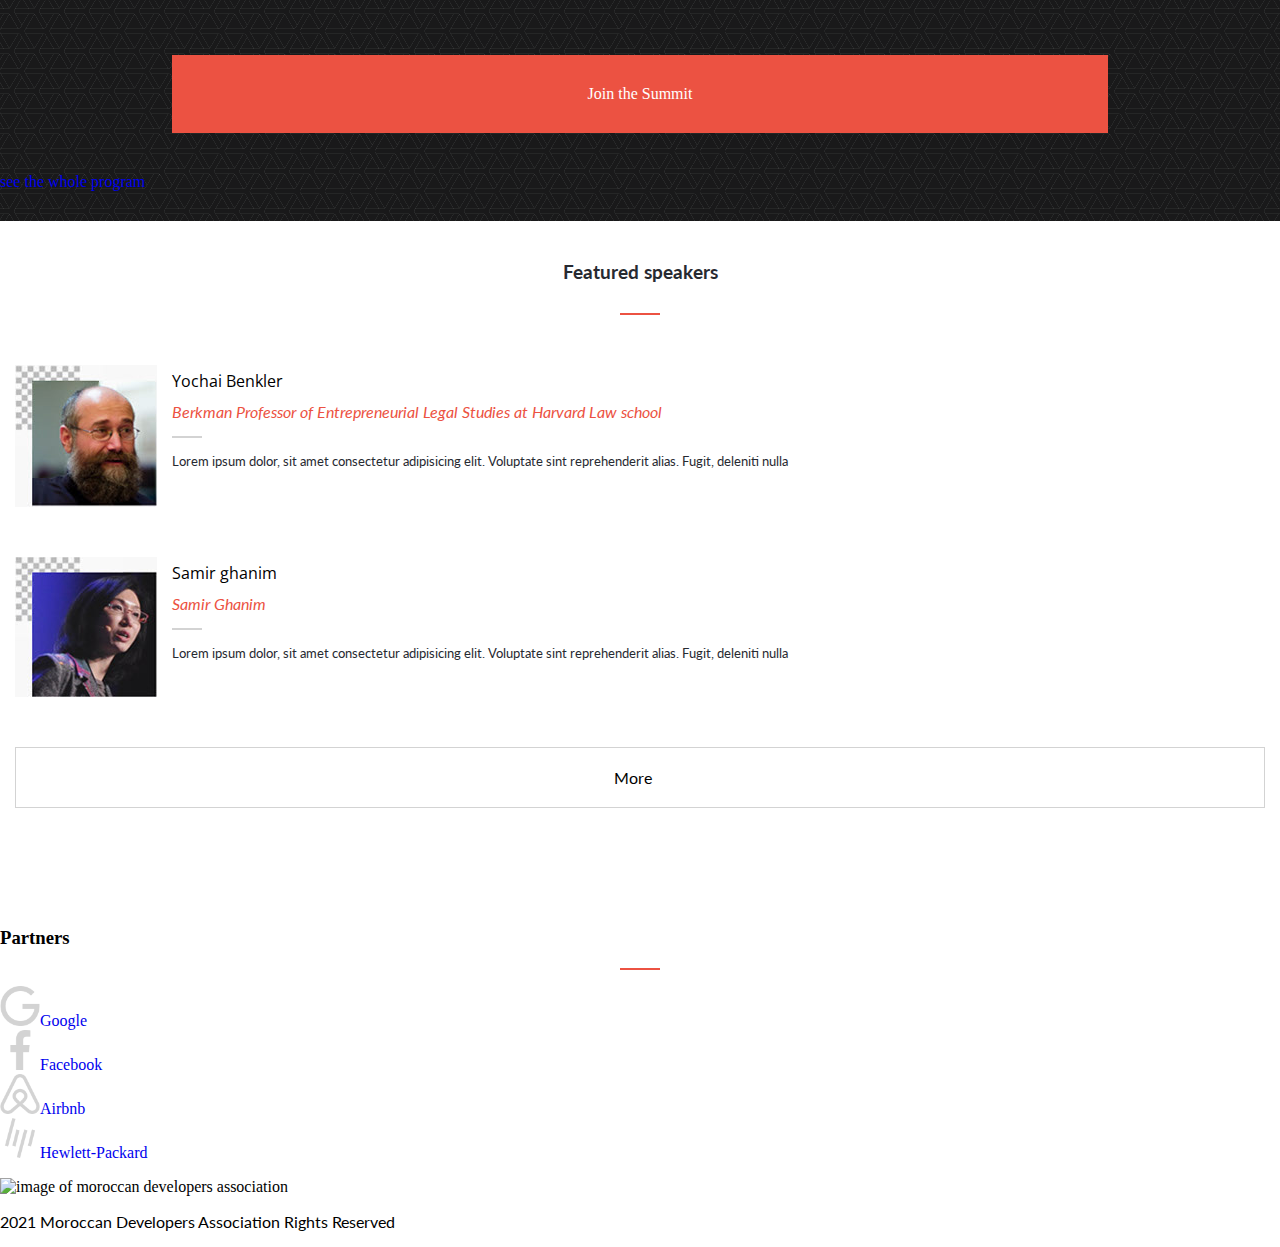
==== commit ebba9549: "Add styling to the speakers section" ====
--- a/index.html
+++ b/index.html
@@ -5,6 +5,7 @@
     <meta charset="UTF-8">
     <meta http-equiv="X-UA-Compatible" content="IE=edge">
     <meta name="viewport" content="width=device-width, initial-scale=1.0">
+    <script src="https://kit.fontawesome.com/4f02d055e5.js" crossorigin="anonymous"></script>
     <link rel="stylesheet" href="./styles/index.css">
     <link rel="stylesheet" href="./styles/menu-btn.css">
     <link rel="stylesheet" href="./styles/menu.css">
@@ -37,6 +38,7 @@
     <main>
         <h1>
             <span>"Hello! Moroccan Developers"</span>
+            <i class="fas fa-chevron-down"></i>
             <br>
             Moroccan Developers
             <br>
@@ -93,7 +95,7 @@
         <div class="line"></div>
     </section>
     <section class="partners">
-        <h3>Partners</h3>.
+        <h3>Partners</h3>
         <div class="line"></div>
         <ul>
             <li>
--- a/styles/index.css
+++ b/styles/index.css
@@ -133,7 +133,7 @@
   background-color: rgba(226, 226, 214, 0.1);
   flex-grow: 1;
   display: flex;
-  height: 160px;
+  min-height: 160px;
   align-items: center;
   margin-top: 15px;
   margin-left: 15px;
@@ -147,6 +147,7 @@
 .program ul li p {
   width: 70%;
   margin-left: 20px;
+  margin-right: 5px;
   color: var(--color-main);
 }
 
@@ -175,6 +176,83 @@
   text-decoration: none;
 }
 
+.speakers {
+  width: 100%;
+  padding-bottom: 50px;
+}
+
+.speakers ul {
+  width: 100%;
+}
+
+.speakers ul li {
+  display: flex;
+  margin-top: 50px;
+  margin-left: 15px;
+  padding-right: 15px;
+}
+
+.speakers ul li img {
+  max-height: 150px;
+  margin-right: 15px;
+}
+
+/* .speakers ul li .info {
+} */
+
+.speakers ul li .name {
+  font-family: var(--font-open);
+  margin: 0;
+  padding-top: 5px;
+}
+
+.speakers ul li .field {
+  font-family: var(--font-lato);
+  font-style: italic;
+  color: var(--color-theme);
+  margin: 0;
+  padding-top: 10px;
+}
+
+.speakers ul li .line-s {
+  width: 30px;
+  height: 2px;
+  background-color: var(--color-main);
+  margin: 15px 0;
+}
+
+.speakers ul li .description {
+  font-size: 0.8rem;
+  color: var(--color-dark);
+  margin: 0;
+}
+
+.speakers h3 {
+  margin: 40px auto 30px auto;
+  text-align: center;
+  color: var(--color-dark);
+  font-family: var(--font-lato);
+}
+
+.speakers .more-speakers {
+  cursor: pointer;
+  text-align: center;
+  border: 1px solid var(--color-main);
+  padding: 20px 0;
+  margin: 50px 15px;
+}
+
+.speakers .more-speakers i {
+  color: var(--color-theme);
+  margin-left: 15px;
+}
+
+.partners img {
+  width: 40px;
+  height: 40px;
+}
+
+
 @media screen and (min-width: 768px) {
   .mobile-version {
     display: none;
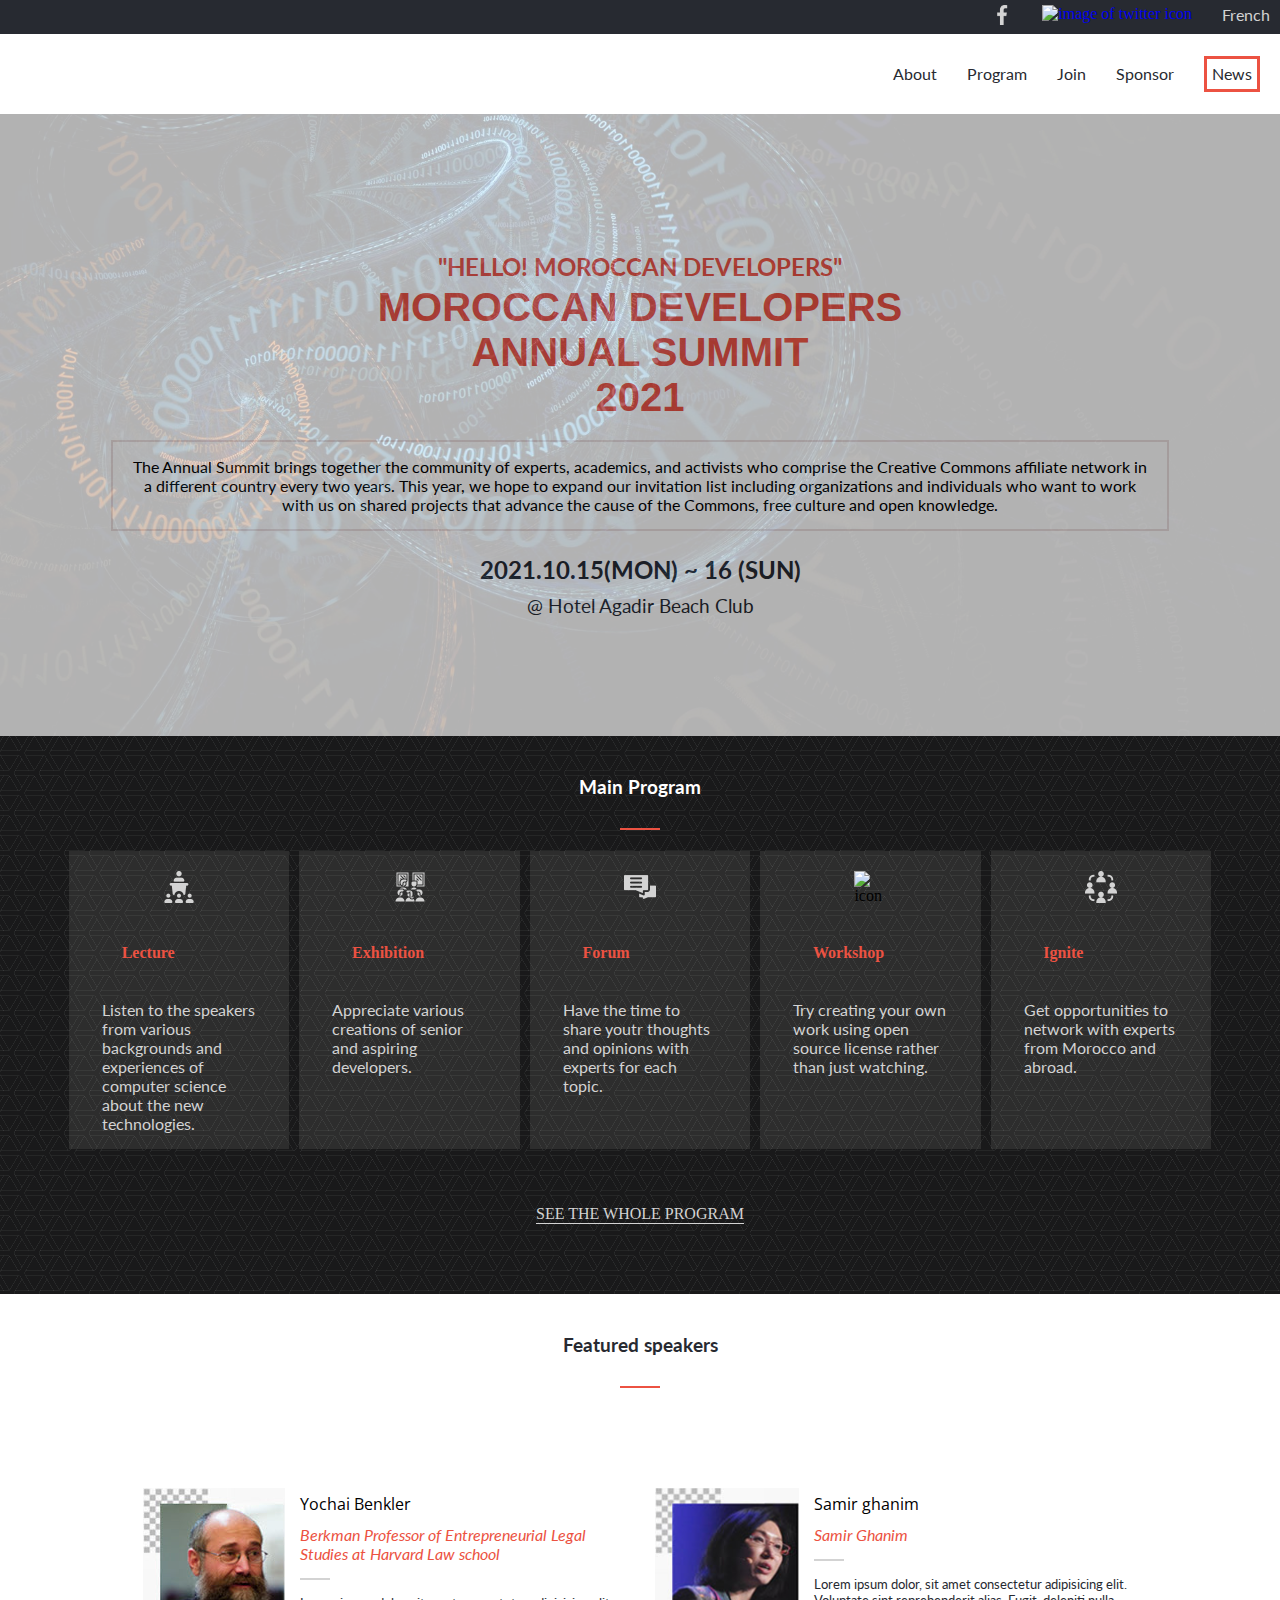
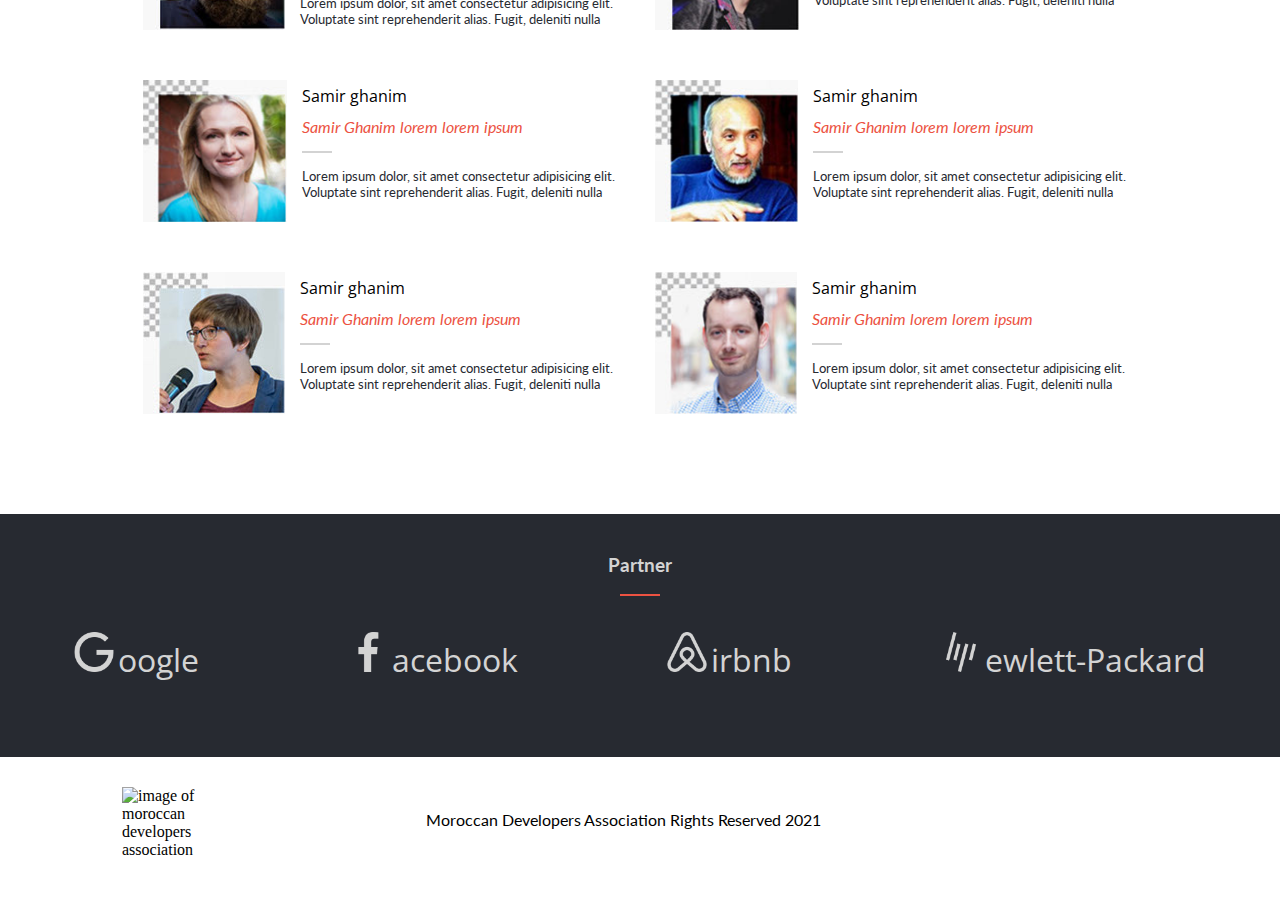
==== commit 0bd0a2a3: "Fix linter errors" ====
--- a/index.html
+++ b/index.html
@@ -9,7 +9,7 @@
     <link rel="stylesheet" href="./styles/index.css">
     <link rel="stylesheet" href="./styles/menu-btn.css">
     <link rel="stylesheet" href="./styles/menu.css">
-    <title>Document</title>
+    <title>MD Summit</title>
 </head>
 
 <body>
@@ -18,38 +18,46 @@
             <ul>
                 <li><a href="#"><img src="./img/sponsors/facebook.png" alt="image of facebook icon"></a></li>
                 <li><a href="#"><img src="./img/sponsors/twitter.png" alt="image of twitter icon"></a></li>
-                <li>French</li>
+                <li>
+                    <p class="lang">French</p>
+                </li>
             </ul>
         </div>
         <nav class="navbar">
-            <a class="desktop-version" href="#"><img src="./img/event-logo-gray.png" alt=""></a>
+            <a class="desktop-version" href="#"><img class="logo" src="./img/event-logo-gray.png" alt=""></a>
             <div class="menu-btn">
                 <div class="menu-burger"></div>
             </div>
-            <ul class="desktop-version">
+            <ul class="nav-desktop">
                 <li><a href="./about.html">About</a></li>
-                <li><a href="#">Program</a></li>
-                <li><a href="#">Join</a></li>
-                <li><a href="#">Sponsor</a></li>
-                <li><a href="#">News</a></li>
+                <li><a href="#program">Program</a></li>
+                <li><a href="#join">Join</a></li>
+                <li><a href="#partners">Sponsor</a></li>
+                <li class="news"><a
+                        href="https://www.google.com/search?q=moroccan+devs&sxsrf=ALeKk00qTLXiYvb930r_YyecFGexWmMrqQ:1628161579516&source=lnms&tbm=nws&sa=X&ved=2ahUKEwjjyNXE3pnyAhVSqxoKHcecBIkQ_AUoA3oECAEQBQ&biw=1920&bih=968">News</a>
+                </li>
             </ul>
         </nav>
     </header>
-    <main>
+    <main class="index">
         <h1>
             <span>"Hello! Moroccan Developers"</span>
-            <i class="fas fa-chevron-down"></i>
+            <!-- <i class="fas fa-chevron-down"></i> -->
             <br>
             Moroccan Developers
             <br>
-            Anual Summit
+            Annual Summit
             <br>
             2021
         </h1>
         <div class="details">
-            Lorem ipsum dolor sit amet, consectetur adipisicing elit. Incidunt molestiae quam, sed consectetur,
-            facilis sunt illum reprehenderit aspernatur saepe a ipsam voluptates impedit error sit, veniam ex unde
-            modi quae!
+            The Annual Summit brings together the community of experts, academics, and activists who comprise the
+            Creative Commons
+            affiliate network in a different country every two years.
+            This year, we hope to expand our invitation list including organizations and individuals who want to work
+            with us on
+            shared
+            projects that advance the cause of the Commons, free culture and open knowledge.
         </div>
         <div class="time-location">
             <h3 class="time">2021.10.15(MON) ~ 16 (SUN)</h3>
@@ -60,7 +68,7 @@
     <section class="program">
         <h3 class="program-title">Main Program</h3>
         <div class="line"></div>
-        <ul class="programs">
+        <ul class="programs" id="program">
             <li><img class="icon item" src="./img/lecture.png" alt="icon of a prople listening to a speaker">
                 <h4 class='item'>Lecture</h4>
                 <p class='item'>Listen to the speakers from various backgrounds and experiences of computer science
@@ -86,8 +94,8 @@
                 <p class='item'>Get opportunities to network with experts from Morocco and abroad.</p>
             </li>
         </ul>
-        <a class="mobile-version button-join" href="#">Join the Summit</a>
-        <a class="desktop-version" href="#">see the whole program</a>
+        <a class="mobile-version button-join" href="#" id="join">Join the Summit</a>
+        <a class="see-program desktop-version" href="#">see the whole program</a>
 
     </section>
     <section class="speakers">
@@ -95,27 +103,31 @@
         <div class="line"></div>
     </section>
     <section class="partners">
-        <h3>Partners</h3>
+        <h3 id="partners">Partner</h3>
         <div class="line"></div>
         <ul>
             <li>
-                <a href="#"><img src="./img/sponsors/google.png " alt="image of google icon">Google</a>
+                <img src="./img/sponsors/google.png " alt="image of google icon">
+                <a href="https://en.wikipedia.org/wiki/Google">oogle</a>
             </li>
             <li>
-                <a href="#"><img src="./img/sponsors/facebook.png" alt="image of facebook icon">Facebook</a>
+                <img src="./img/sponsors/facebook.png" alt="image of facebook icon">
+                <a href="https://en.wikipedia.org/wiki/Facebook">acebook</a>
             </li>
             <li>
-                <a href="#"><img src="./img/sponsors/airbnb.png " alt="image of airbnb icon">Airbnb</a>
+                <img src="./img/sponsors/airbnb.png " alt="image of airbnb icon">
+                <a href="https://en.wikipedia.org/wiki/Airbnb">irbnb</a>
             </li>
 
             <li>
-                <a href="#"><img src="./img/sponsors/hp.png " alt="image of hp icon">Hewlett-Packard</a>
+                <img src="./img/sponsors/hp.png " alt="image of hp icon">
+                <a href="https://en.wikipedia.org/wiki/Hewlett-Packard">ewlett-Packard</a>
             </li>
         </ul>
     </section>
-    <footer class="footer">
+    <footer class="footer home">
         <img src="./img/logo-black.png" alt="image of moroccan developers association">
-        <p>2021 Moroccan Developers Association Rights Reserved</p>
+        <p>Moroccan Developers Association Rights Reserved 2021</p>
     </footer>
     <script src="./dynamic/speakers.js"></script>
     <script src="./dynamic/menu.js"></script>
--- a/styles/index.css
+++ b/styles/index.css
@@ -17,11 +17,14 @@
 body {
   padding: 0;
   margin: 0;
-  /* background-image: url("../img/pattern.png"); */
 }
 
 p,
 .details {
+  font-family: var(--font-lato);
+}
+
+h3 {
   font-family: var(--font-lato);
 }
 
@@ -36,6 +39,10 @@
   display: none;
 }
 
+.nav-desktop {
+  display: none;
+}
+
 header {
   position: absolute;
   z-index: 1;
@@ -44,6 +51,10 @@
 header,
 header nav {
   background-color: transparent;
+}
+
+a {
+  text-decoration: none;
 }
 
 main {
@@ -60,12 +71,11 @@
   background-image: url("../img/background.jpg");
   background-repeat: no-repeat;
   background-size: cover;
-  opacity: 0.1;
+  opacity: 0.3;
   z-index: 0;
 }
 
 main h1 {
-  /* margin-top: 0; */
   text-transform: uppercase;
   margin: 0 15px 20px;
   padding-top: 170px;
@@ -78,55 +88,144 @@
   font-size: 1.5rem;
 }
 
-main .details {
+.about-logo p {
+  margin: 30px 15px;
+  text-align: center;
+}
+
+.footer-about p {
+  margin: 0;
+}
+
+.footer p {
+  display: inline-block;
+  width: 60%;
+  padding-bottom: 8px;
+}
+
+main.about p {
+  display: block;
+  text-align: center;
+  margin: 40px 15px;
+}
+
+.footer.about {
+  background-color: var(--color-dark);
+  padding-top: 40px;
+}
+
+.program ul li p {
+  width: 70%;
+  margin-left: 20px;
+  margin-right: 5px;
+  color: var(--color-main);
+}
+
+.footer.about p {
+  color: var(--color-main);
+}
+
+.speakers h3 {
+  margin: 40px auto 30px auto;
+  text-align: center;
+  color: var(--color-dark);
+}
+
+main.index .details {
+  display: block;
   border: solid 2px rgb(235, 224, 224);
   margin: 0 15px 0;
   padding: 15px;
 }
 
-main .time-location {
+main.index .time-location {
+  display: block;
   font-family: var(--font-cocogoose);
   color: var(--color-dark);
   margin: 0 15px 0;
 }
 
-main .time-location h3 {
+.about-logo h3,
+.past-summits h3 {
+  width: 100%;
+  text-align: center;
+  margin: 40px 0;
+}
+
+.past-summits .summit p {
+  z-index: 1;
+  position: relative;
+}
+
+.partners h3 {
+  padding-top: 40px;
+  text-align: center;
+  color: var(--color-main);
+}
+
+main.index .time-location h3 {
+  display: block;
   font-size: 1.5rem;
   margin-bottom: 0;
 }
 
-main .time-location p {
+main.index .time-location p {
   font-size: 1.2rem;
   margin-top: 10px;
 }
 
-ul {
-  padding-left: 0;
-  list-style-type: none;
-}
-
-.program {
+main.about .summary {
+  position: relative;
+  background-color: rgb(255, 255, 255);
+  border: 1px solid var(--color-main);
+  color: var(--color-dark);
+  font-family: var(--font-lato);
+  margin: 15px;
+  padding: 30px;
+}
+
+.partners a {
+  color: var(--color-main);
+  font-family: var(--font-open);
+  font-size: 2rem;
+}
+
+main.about a {
+  display: block;
+  position: relative;
+  text-decoration: underline;
+  text-align: center;
+  color: var(--color-dark);
+  margin: 30px 15px;
+}
+
+.about-logo .logo {
+  width: 90%;
+  text-align: center;
+  border: 2px solid var(--color-main);
+  margin: 20px auto;
+}
+
+.section-line {
+  background-color: var(--color-main);
+  width: 100%;
+  height: 2px;
+  margin-top: 60px;
+}
+
+.past-summits {
+  padding-bottom: 60px;
+}
+
+.past-summits .description {
+  color: var(--color-dark);
+  margin: 24px 50px;
+}
+
+.past-summits .summit {
   display: flex;
   flex-flow: column;
-  width: 100%;
-  height: auto;
-  margin-top: 0;
-  padding-bottom: 30px;
-  background-image: url("../img/pattern.png");
-}
-
-.program .program-title {
-  margin: 40px auto 30px auto;
-  text-align: center;
-  color: white;
-  font-family: var(--font-lato);
-}
-
-.program ul {
-  display: flex;
-  flex-flow: column;
-  padding-left: 0;
-  list-style-type: none;
+  margin-top: 30px;
 }
 
 .program ul li {
@@ -140,15 +239,97 @@
   margin-right: 15px;
 }
 
-/* .program ul li .item {
-  margin: 20px;
-} */
-
-.program ul li p {
-  width: 70%;
-  margin-left: 20px;
-  margin-right: 5px;
+.speakers ul li {
+  display: flex;
+  margin-top: 50px;
+  margin-left: 15px;
+  padding-right: 15px;
+  transition: all 0.1s ease-in-out;
+  -webkit-transition: all 0.1s ease-in-out;
+  -moz-transition: all 0.1s ease-in-out;
+  -ms-transition: all 0.1s ease-in-out;
+  -o-transition: all 0.1s ease-in-out;
+}
+
+.partners ul li {
+  margin: 20px 0;
+  transition: all 0.1s ease-in-out;
+}
+
+.past-summits .summit li {
+  display: flex;
+  flex-flow: column;
+  justify-content: center;
+  align-items: center;
+  width: 90%;
+  min-height: 325px;
+  max-height: 500px;
+  margin: 20px auto;
+  position: relative;
+  background-size: cover;
+}
+
+.past-summits .summit .summit1 {
+  background-image: url(../img/summit1.jpg);
+}
+
+.past-summits .summit .summit2 {
+  background-image: url(../img/summit2.jpeg);
+}
+
+.past-summits .summit li::after {
+  content: "";
+  top: 0;
+  left: 0;
+  width: 100%;
+  height: 100%;
+  position: absolute;
+  background-color: var(--color-theme);
+  opacity: 0.6;
+}
+
+.past-summits .summit .year {
+  font-size: 2rem;
+  font-family: var(--font-open);
   color: var(--color-main);
+}
+
+.past-summits .summit .event {
+  color: white;
+}
+
+ul {
+  padding-left: 0;
+  list-style-type: none;
+}
+
+.program {
+  display: flex;
+  flex-flow: column;
+  width: 100%;
+  height: auto;
+  margin-top: 0;
+  padding-bottom: 30px;
+  background-image: url("../img/pattern.png");
+}
+
+.program .program-title {
+  margin: 40px auto 30px auto;
+  text-align: center;
+  color: white;
+  font-family: var(--font-lato);
+}
+
+.program ul {
+  display: flex;
+  flex-flow: column;
+  padding-left: 0;
+  list-style-type: none;
+}
+
+.program ul li:hover {
+  border: solid 1px var(--color-main);
+  box-sizing: border-box;
 }
 
 .program ul li .icon {
@@ -172,33 +353,42 @@
   background-color: var(--color-theme);
 }
 
-a {
-  text-decoration: none;
+.program .button-join:hover {
+  background-color: var(--color-main);
+  border: 2px solid var(--color-theme);
+  color: var(--color-theme);
 }
 
 .speakers {
   width: 100%;
-  padding-bottom: 50px;
 }
 
 .speakers ul {
   width: 100%;
 }
 
-.speakers ul li {
-  display: flex;
-  margin-top: 50px;
-  margin-left: 15px;
-  padding-right: 15px;
+.speakers ul li:hover {
+  transform: scale(1.1);
+  background-color: #f5eded;
+  -webkit-transform: scale(1.1);
+  -moz-transform: scale(1.1);
+  -ms-transform: scale(1.1);
+  -o-transform: scale(1.1);
+}
+
+.partners img {
+  width: 40px;
+  height: 40px;
+}
+
+.footer img {
+  width: 120px;
 }
 
 .speakers ul li img {
   max-height: 150px;
   margin-right: 15px;
 }
-
-/* .speakers ul li .info {
-} */
 
 .speakers ul li .name {
   font-family: var(--font-open);
@@ -227,13 +417,6 @@
   margin: 0;
 }
 
-.speakers h3 {
-  margin: 40px auto 30px auto;
-  text-align: center;
-  color: var(--color-dark);
-  font-family: var(--font-lato);
-}
-
 .speakers .more-speakers {
   cursor: pointer;
   text-align: center;
@@ -242,27 +425,247 @@
   margin: 50px 15px;
 }
 
+.speakers .more-speakers:hover {
+  background-color: var(--color-main);
+}
+
 .speakers .more-speakers i {
   color: var(--color-theme);
   margin-left: 15px;
 }
 
-.partners img {
-  width: 40px;
-  height: 40px;
-}
-
+.partners {
+  margin: 80px auto 30px auto;
+  padding-bottom: 40px;
+  text-align: center;
+  background-color: var(--color-dark);
+  font-family: var(--font-lato);
+}
+
+.partners ul li:hover {
+  transform: scale(1.2);
+  -webkit-transform: scale(1.2);
+  -moz-transform: scale(1.2);
+  -ms-transform: scale(1.2);
+  -o-transform: scale(1.2);
+}
+
+.footer {
+  padding: 0 30px 40px 30px;
+  display: flex;
+  align-items: center;
+  justify-content: space-around;
+}
 
 @media screen and (min-width: 768px) {
   .mobile-version {
     display: none;
   }
 
+  .program .button-join {
+    display: none;
+  }
+
   .menu-btn {
     display: none;
   }
 
+  .more-speakers {
+    display: none;
+  }
+
   .desktop-version {
     display: block;
   }
-}
+
+  header {
+    background-color: white;
+    position: absolute;
+    top: 0;
+    width: 100%;
+    height: auto;
+  }
+
+  .upper-header {
+    width: 100%;
+  }
+
+  .upper-header img {
+    width: 20px;
+    height: 20px;
+  }
+
+  nav ul.nav-desktop {
+    width: 30%;
+    display: flex;
+    flex-flow: row;
+    align-items: center;
+    justify-content: flex-end;
+  }
+
+  .upper-header ul li {
+    margin-left: 30px;
+  }
+
+  .program ul li {
+    width: 20%;
+    flex-flow: column;
+    margin-top: 5px;
+    margin-left: 5px;
+    margin-right: 5px;
+    box-sizing: border-box;
+  }
+
+  nav ul.nav-desktop li {
+    margin-left: 30px;
+  }
+
+  nav ul.nav-desktop li.news {
+    margin-right: 20px;
+    border: 3px solid var(--color-theme);
+    padding: 5px;
+  }
+
+  nav ul.nav-desktop li a {
+    color: var(--color-dark);
+    font-family: var(--font-lato);
+  }
+
+  nav ul.nav-desktop li a:hover {
+    color: var(--color-theme);
+    border-bottom: 1px solid var(--color-theme);
+  }
+
+  .upper-header ul {
+    background-color: var(--color-dark);
+    display: flex;
+    justify-content: flex-end;
+    margin: 0;
+    padding: 5px 10px;
+  }
+
+  .upper-header ul li .lang {
+    cursor: pointer;
+    font-family: var(--font-lato);
+    color: var(--color-main);
+    margin: 0;
+  }
+
+  nav {
+    background-color: var(--color-main);
+    position: relative;
+    display: flex;
+    justify-content: space-between;
+    width: 100%;
+    height: 80px;
+  }
+
+  main {
+    display: flex;
+    flex-flow: column;
+    text-align: center;
+    align-items: center;
+  }
+
+  main h1 {
+    font-size: 2.5rem;
+    padding-top: 240px;
+  }
+
+  main.index .details,
+  main.about .summary {
+    width: 80%;
+    margin: 0 auto 0 auto;
+  }
+
+  nav .logo {
+    height: 100px;
+    margin-left: 20px;
+    transition: all 0.4s ease-in-out;
+    -webkit-transition: all 0.4s ease-in-out;
+    -moz-transition: all 0.4s ease-in-out;
+    -ms-transition: all 0.4s ease-in-out;
+    -o-transition: all 0.4s ease-in-out;
+  }
+
+  .about-logo p,
+  .about-logo .logo {
+    width: 50%;
+    margin-left: auto;
+    margin-right: auto;
+  }
+
+  nav .logo:hover {
+    transform: scale(1.2);
+    -webkit-transform: scale(1.2);
+    -moz-transform: scale(1.2);
+    -ms-transform: scale(1.2);
+    -o-transform: scale(1.2);
+  }
+
+  .program {
+    align-items: center;
+  }
+
+  .program ul {
+    flex-flow: row;
+    justify-content: center;
+    padding-right: 5%;
+    padding-left: 5%;
+  }
+
+  .program ul li p {
+    margin-left: 0;
+    margin-right: 0;
+  }
+
+  .program .see-program {
+    margin: 40px auto;
+    color: var(--color-main);
+    text-transform: uppercase;
+    border-bottom: 1px solid var(--color-main);
+  }
+
+  .program .see-program:hover {
+    color: var(--color-theme);
+    border-color: var(--color-theme);
+  }
+
+  .speakers ul {
+    display: grid;
+    width: 80%;
+    padding: 10px 20px 20px;
+    margin: 40px auto;
+    grid-template-columns: repeat(2, 1fr);
+    grid-template-rows: repeat(3, 1fr);
+  }
+
+  .partners ul {
+    display: flex;
+    justify-content: space-around;
+  }
+
+  .past-summits {
+    display: flex;
+    flex-flow: column;
+  }
+
+  .past-summits .summit {
+    width: 100%;
+    flex-flow: row;
+    justify-content: space-around;
+  }
+
+  .past-summits .description {
+    margin: 24px auto;
+  }
+
+  .past-summits .summit li {
+    height: 100px;
+    width: 40%;
+  }
+
+  .past-summits .summit li:hover {
+    position: static;
+  }
+}
